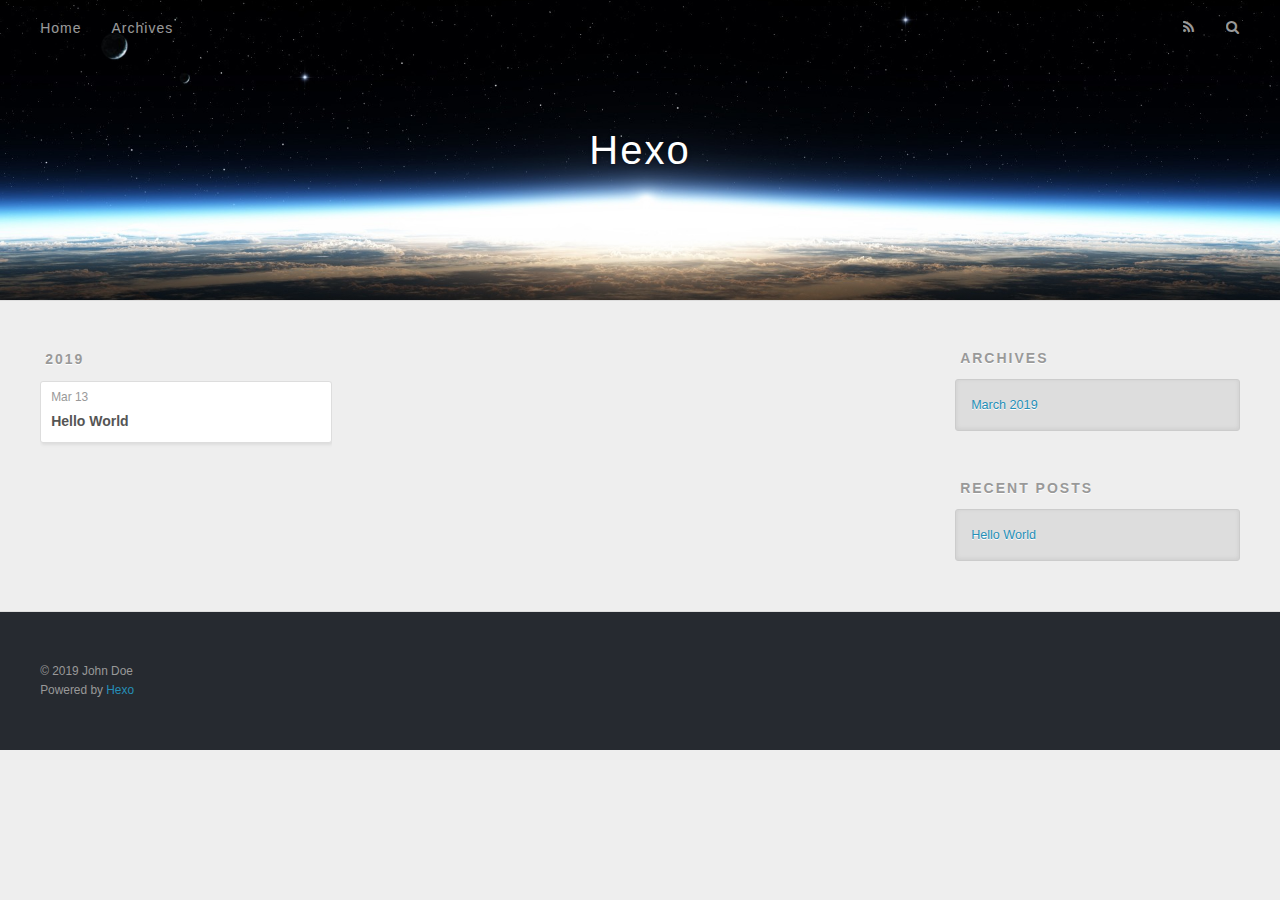
==== archives/index.html @ 0f2cd99f "Site updated: 2019-03-13 17:20:32" ====
<!DOCTYPE html>
<html>
<head><meta name="generator" content="Hexo 3.8.0">
  <meta charset="utf-8">
  

  
  <title>Archives | Hexo</title>
  <meta name="viewport" content="width=device-width, initial-scale=1, maximum-scale=1">
  <meta property="og:type" content="website">
<meta property="og:title" content="Hexo">
<meta property="og:url" content="http://yoursite.com/archives/index.html">
<meta property="og:site_name" content="Hexo">
<meta property="og:locale" content="default">
<meta name="twitter:card" content="summary">
<meta name="twitter:title" content="Hexo">
  
    <link rel="alternate" href="/atom.xml" title="Hexo" type="application/atom+xml">
  
  
    <link rel="icon" href="/favicon.png">
  
  
    <link href="//fonts.googleapis.com/css?family=Source+Code+Pro" rel="stylesheet" type="text/css">
  
  <link rel="stylesheet" href="/css/style.css">
</head>
</html>
<body>
  <div id="container">
    <div id="wrap">
      <header id="header">
  <div id="banner"></div>
  <div id="header-outer" class="outer">
    <div id="header-title" class="inner">
      <h1 id="logo-wrap">
        <a href="/" id="logo">Hexo</a>
      </h1>
      
    </div>
    <div id="header-inner" class="inner">
      <nav id="main-nav">
        <a id="main-nav-toggle" class="nav-icon"></a>
        
          <a class="main-nav-link" href="/">Home</a>
        
          <a class="main-nav-link" href="/archives">Archives</a>
        
      </nav>
      <nav id="sub-nav">
        
          <a id="nav-rss-link" class="nav-icon" href="/atom.xml" title="RSS Feed"></a>
        
        <a id="nav-search-btn" class="nav-icon" title="Search"></a>
      </nav>
      <div id="search-form-wrap">
        <form action="//google.com/search" method="get" accept-charset="UTF-8" class="search-form"><input type="search" name="q" class="search-form-input" placeholder="Search"><button type="submit" class="search-form-submit">&#xF002;</button><input type="hidden" name="sitesearch" value="http://yoursite.com"></form>
      </div>
    </div>
  </div>
</header>
      <div class="outer">
        <section id="main">
  
  
    
    
      
      
      <section class="archives-wrap">
        <div class="archive-year-wrap">
          <a href="/archives/2019" class="archive-year">2019</a>
        </div>
        <div class="archives">
    
    <article class="archive-article archive-type-post">
  <div class="archive-article-inner">
    <header class="archive-article-header">
      <a href="/2019/03/13/hello-world/" class="archive-article-date">
  <time datetime="2019-03-13T09:00:59.240Z" itemprop="datePublished">Mar 13</time>
</a>
      
  
    <h1 itemprop="name">
      <a class="archive-article-title" href="/2019/03/13/hello-world/">Hello World</a>
    </h1>
  

    </header>
  </div>
</article>
  
  
    </div></section>
  


</section>
        
          <aside id="sidebar">
  
    

  
    

  
    
  
    
  <div class="widget-wrap">
    <h3 class="widget-title">Archives</h3>
    <div class="widget">
      <ul class="archive-list"><li class="archive-list-item"><a class="archive-list-link" href="/archives/2019/03/">March 2019</a></li></ul>
    </div>
  </div>


  
    
  <div class="widget-wrap">
    <h3 class="widget-title">Recent Posts</h3>
    <div class="widget">
      <ul>
        
          <li>
            <a href="/2019/03/13/hello-world/">Hello World</a>
          </li>
        
      </ul>
    </div>
  </div>

  
</aside>
        
      </div>
      <footer id="footer">
  
  <div class="outer">
    <div id="footer-info" class="inner">
      &copy; 2019 John Doe<br>
      Powered by <a href="http://hexo.io/" target="_blank">Hexo</a>
    </div>
  </div>
</footer>
    </div>
    <nav id="mobile-nav">
  
    <a href="/" class="mobile-nav-link">Home</a>
  
    <a href="/archives" class="mobile-nav-link">Archives</a>
  
</nav>
    

<script src="//ajax.googleapis.com/ajax/libs/jquery/2.0.3/jquery.min.js"></script>


  <link rel="stylesheet" href="/fancybox/jquery.fancybox.css">
  <script src="/fancybox/jquery.fancybox.pack.js"></script>


<script src="/js/script.js"></script>



  </div>
</body>
</html>
---- css/style.css ----
body {
  width: 100%;
}
body:before,
body:after {
  content: "";
  display: table;
}
body:after {
  clear: both;
}
html,
body,
div,
span,
applet,
object,
iframe,
h1,
h2,
h3,
h4,
h5,
h6,
p,
blockquote,
pre,
a,
abbr,
acronym,
address,
big,
cite,
code,
del,
dfn,
em,
img,
ins,
kbd,
q,
s,
samp,
small,
strike,
strong,
sub,
sup,
tt,
var,
dl,
dt,
dd,
ol,
ul,
li,
fieldset,
form,
label,
legend,
table,
caption,
tbody,
tfoot,
thead,
tr,
th,
td {
  margin: 0;
  padding: 0;
  border: 0;
  outline: 0;
  font-weight: inherit;
  font-style: inherit;
  font-family: inherit;
  font-size: 100%;
  vertical-align: baseline;
}
body {
  line-height: 1;
  color: #000;
  background: #fff;
}
ol,
ul {
  list-style: none;
}
table {
  border-collapse: separate;
  border-spacing: 0;
  vertical-align: middle;
}
caption,
th,
td {
  text-align: left;
  font-weight: normal;
  vertical-align: middle;
}
a img {
  border: none;
}
input,
button {
  margin: 0;
  padding: 0;
}
input::-moz-focus-inner,
button::-moz-focus-inner {
  border: 0;
  padding: 0;
}
@font-face {
  font-family: FontAwesome;
  font-style: normal;
  font-weight: normal;
  src: url("fonts/fontawesome-webfont.eot?v=#4.0.3");
  src: url("fonts/fontawesome-webfont.eot?#iefix&v=#4.0.3") format("embedded-opentype"), url("fonts/fontawesome-webfont.woff?v=#4.0.3") format("woff"), url("fonts/fontawesome-webfont.ttf?v=#4.0.3") format("truetype"), url("fonts/fontawesome-webfont.svg#fontawesomeregular?v=#4.0.3") format("svg");
}
html,
body,
#container {
  height: 100%;
}
body {
  background: #eee;
  font: 14px -apple-system, BlinkMacSystemFont, "Segoe UI", "Roboto", "Oxygen", "Ubuntu", "Cantarell", "Fira Sans", "Droid Sans", "Helvetica Neue", sans-serif;
  -webkit-text-size-adjust: 100%;
}
.outer {
  max-width: 1220px;
  margin: 0 auto;
  padding: 0 20px;
}
.outer:before,
.outer:after {
  content: "";
  display: table;
}
.outer:after {
  clear: both;
}
.inner {
  display: inline;
  float: left;
  width: 98.33333333333333%;
  margin: 0 0.833333333333333%;
}
.left,
.alignleft {
  float: left;
}
.right,
.alignright {
  float: right;
}
.clear {
  clear: both;
}
#container {
  position: relative;
}
.mobile-nav-on {
  overflow: hidden;
}
#wrap {
  height: 100%;
  width: 100%;
  position: absolute;
  top: 0;
  left: 0;
  -webkit-transition: 0.2s ease-out;
  -moz-transition: 0.2s ease-out;
  -ms-transition: 0.2s ease-out;
  transition: 0.2s ease-out;
  z-index: 1;
  background: #eee;
}
.mobile-nav-on #wrap {
  left: 280px;
}
@media screen and (min-width: 768px) {
  #main {
    display: inline;
    float: left;
    width: 73.33333333333333%;
    margin: 0 0.833333333333333%;
  }
}
.article-date,
.article-category-link,
.archive-year,
.widget-title {
  text-decoration: none;
  text-transform: uppercase;
  letter-spacing: 2px;
  color: #999;
  margin-bottom: 1em;
  margin-left: 5px;
  line-height: 1em;
  text-shadow: 0 1px #fff;
  font-weight: bold;
}
.article-inner,
.archive-article-inner {
  background: #fff;
  -webkit-box-shadow: 1px 2px 3px #ddd;
  box-shadow: 1px 2px 3px #ddd;
  border: 1px solid #ddd;
  border-radius: 3px;
}
.article-entry h1,
.widget h1 {
  font-size: 2em;
}
.article-entry h2,
.widget h2 {
  font-size: 1.5em;
}
.article-entry h3,
.widget h3 {
  font-size: 1.3em;
}
.article-entry h4,
.widget h4 {
  font-size: 1.2em;
}
.article-entry h5,
.widget h5 {
  font-size: 1em;
}
.article-entry h6,
.widget h6 {
  font-size: 1em;
  color: #999;
}
.article-entry hr,
.widget hr {
  border: 1px dashed #ddd;
}
.article-entry strong,
.widget strong {
  font-weight: bold;
}
.article-entry em,
.widget em,
.article-entry cite,
.widget cite {
  font-style: italic;
}
.article-entry sup,
.widget sup,
.article-entry sub,
.widget sub {
  font-size: 0.75em;
  line-height: 0;
  position: relative;
  vertical-align: baseline;
}
.article-entry sup,
.widget sup {
  top: -0.5em;
}
.article-entry sub,
.widget sub {
  bottom: -0.2em;
}
.article-entry small,
.widget small {
  font-size: 0.85em;
}
.article-entry acronym,
.widget acronym,
.article-entry abbr,
.widget abbr {
  border-bottom: 1px dotted;
}
.article-entry ul,
.widget ul,
.article-entry ol,
.widget ol,
.article-entry dl,
.widget dl {
  margin: 0 20px;
  line-height: 1.6em;
}
.article-entry ul ul,
.widget ul ul,
.article-entry ol ul,
.widget ol ul,
.article-entry ul ol,
.widget ul ol,
.article-entry ol ol,
.widget ol ol {
  margin-top: 0;
  margin-bottom: 0;
}
.article-entry ul,
.widget ul {
  list-style: disc;
}
.article-entry ol,
.widget ol {
  list-style: decimal;
}
.article-entry dt,
.widget dt {
  font-weight: bold;
}
#header {
  height: 300px;
  position: relative;
  border-bottom: 1px solid #ddd;
}
#header:before,
#header:after {
  content: "";
  position: absolute;
  left: 0;
  right: 0;
  height: 40px;
}
#header:before {
  top: 0;
  background: -webkit-linear-gradient(rgba(0,0,0,0.2), transparent);
  background: -moz-linear-gradient(rgba(0,0,0,0.2), transparent);
  background: -ms-linear-gradient(rgba(0,0,0,0.2), transparent);
  background: linear-gradient(rgba(0,0,0,0.2), transparent);
}
#header:after {
  bottom: 0;
  background: -webkit-linear-gradient(transparent, rgba(0,0,0,0.2));
  background: -moz-linear-gradient(transparent, rgba(0,0,0,0.2));
  background: -ms-linear-gradient(transparent, rgba(0,0,0,0.2));
  background: linear-gradient(transparent, rgba(0,0,0,0.2));
}
#header-outer {
  height: 100%;
  position: relative;
}
#header-inner {
  position: relative;
  overflow: hidden;
}
#banner {
  position: absolute;
  top: 0;
  left: 0;
  width: 100%;
  height: 100%;
  background: url("images/banner.jpg") center #000;
  -webkit-background-size: cover;
  -moz-background-size: cover;
  background-size: cover;
  z-index: -1;
}
#header-title {
  text-align: center;
  height: 40px;
  position: absolute;
  top: 50%;
  left: 0;
  margin-top: -20px;
}
#logo,
#subtitle {
  text-decoration: none;
  color: #fff;
  font-weight: 300;
  text-shadow: 0 1px 4px rgba(0,0,0,0.3);
}
#logo {
  font-size: 40px;
  line-height: 40px;
  letter-spacing: 2px;
}
#subtitle {
  font-size: 16px;
  line-height: 16px;
  letter-spacing: 1px;
}
#subtitle-wrap {
  margin-top: 16px;
}
#main-nav {
  float: left;
  margin-left: -15px;
}
.nav-icon,
.main-nav-link {
  float: left;
  color: #fff;
  opacity: 0.6;
  text-decoration: none;
  text-shadow: 0 1px rgba(0,0,0,0.2);
  -webkit-transition: opacity 0.2s;
  -moz-transition: opacity 0.2s;
  -ms-transition: opacity 0.2s;
  transition: opacity 0.2s;
  display: block;
  padding: 20px 15px;
}
.nav-icon:hover,
.main-nav-link:hover {
  opacity: 1;
}
.nav-icon {
  font-family: FontAwesome;
  text-align: center;
  font-size: 14px;
  width: 14px;
  height: 14px;
  padding: 20px 15px;
  position: relative;
  cursor: pointer;
}
.main-nav-link {
  font-weight: 300;
  letter-spacing: 1px;
}
@media screen and (max-width: 479px) {
  .main-nav-link {
    display: none;
  }
}
#main-nav-toggle {
  display: none;
}
#main-nav-toggle:before {
  content: "\f0c9";
}
@media screen and (max-width: 479px) {
  #main-nav-toggle {
    display: block;
  }
}
#sub-nav {
  float: right;
  margin-right: -15px;
}
#nav-rss-link:before {
  content: "\f09e";
}
#nav-search-btn:before {
  content: "\f002";
}
#search-form-wrap {
  position: absolute;
  top: 15px;
  width: 150px;
  height: 30px;
  right: -150px;
  opacity: 0;
  -webkit-transition: 0.2s ease-out;
  -moz-transition: 0.2s ease-out;
  -ms-transition: 0.2s ease-out;
  transition: 0.2s ease-out;
}
#search-form-wrap.on {
  opacity: 1;
  right: 0;
}
@media screen and (max-width: 479px) {
  #search-form-wrap {
    width: 100%;
    right: -100%;
  }
}
.search-form {
  position: absolute;
  top: 0;
  left: 0;
  right: 0;
  background: #fff;
  padding: 5px 15px;
  border-radius: 15px;
  -webkit-box-shadow: 0 0 10px rgba(0,0,0,0.3);
  box-shadow: 0 0 10px rgba(0,0,0,0.3);
}
.search-form-input {
  border: none;
  background: none;
  color: #555;
  width: 100%;
  font: 13px -apple-system, BlinkMacSystemFont, "Segoe UI", "Roboto", "Oxygen", "Ubuntu", "Cantarell", "Fira Sans", "Droid Sans", "Helvetica Neue", sans-serif;
  outline: none;
}
.search-form-input::-webkit-search-results-decoration,
.search-form-input::-webkit-search-cancel-button {
  -webkit-appearance: none;
}
.search-form-submit {
  position: absolute;
  top: 50%;
  right: 10px;
  margin-top: -7px;
  font: 13px FontAwesome;
  border: none;
  background: none;
  color: #bbb;
  cursor: pointer;
}
.search-form-submit:hover,
.search-form-submit:focus {
  color: #777;
}
.article {
  margin: 50px 0;
}
.article-inner {
  overflow: hidden;
}
.article-meta:before,
.article-meta:after {
  content: "";
  display: table;
}
.article-meta:after {
  clear: both;
}
.article-date {
  float: left;
}
.article-category {
  float: left;
  line-height: 1em;
  color: #ccc;
  text-shadow: 0 1px #fff;
  margin-left: 8px;
}
.article-category:before {
  content: "\2022";
}
.article-category-link {
  margin: 0 12px 1em;
}
.article-header {
  padding: 20px 20px 0;
}
.article-title {
  text-decoration: none;
  font-size: 2em;
  font-weight: bold;
  color: #555;
  line-height: 1.1em;
  -webkit-transition: color 0.2s;
  -moz-transition: color 0.2s;
  -ms-transition: color 0.2s;
  transition: color 0.2s;
}
a.article-title:hover {
  color: #258fb8;
}
.article-entry {
  color: #555;
  padding: 0 20px;
}
.article-entry:before,
.article-entry:after {
  content: "";
  display: table;
}
.article-entry:after {
  clear: both;
}
.article-entry p,
.article-entry table {
  line-height: 1.6em;
  margin: 1.6em 0;
}
.article-entry h1,
.article-entry h2,
.article-entry h3,
.article-entry h4,
.article-entry h5,
.article-entry h6 {
  font-weight: bold;
}
.article-entry h1,
.article-entry h2,
.article-entry h3,
.article-entry h4,
.article-entry h5,
.article-entry h6 {
  line-height: 1.1em;
  margin: 1.1em 0;
}
.article-entry a {
  color: #258fb8;
  text-decoration: none;
}
.article-entry a:hover {
  text-decoration: underline;
}
.article-entry ul,
.article-entry ol,
.article-entry dl {
  margin-top: 1.6em;
  margin-bottom: 1.6em;
}
.article-entry img,
.article-entry video {
  max-width: 100%;
  height: auto;
  display: block;
  margin: auto;
}
.article-entry iframe {
  border: none;
}
.article-entry table {
  width: 100%;
  border-collapse: collapse;
  border-spacing: 0;
}
.article-entry th {
  font-weight: bold;
  border-bottom: 3px solid #ddd;
  padding-bottom: 0.5em;
}
.article-entry td {
  border-bottom: 1px solid #ddd;
  padding: 10px 0;
}
.article-entry blockquote {
  font-family: Georgia, "Times New Roman", serif;
  font-size: 1.4em;
  margin: 1.6em 20px;
  text-align: center;
}
.article-entry blockquote footer {
  font-size: 14px;
  margin: 1.6em 0;
  font-family: -apple-system, BlinkMacSystemFont, "Segoe UI", "Roboto", "Oxygen", "Ubuntu", "Cantarell", "Fira Sans", "Droid Sans", "Helvetica Neue", sans-serif;
}
.article-entry blockquote footer cite:before {
  content: "—";
  padding: 0 0.5em;
}
.article-entry .pullquote {
  text-align: left;
  width: 45%;
  margin: 0;
}
.article-entry .pullquote.left {
  margin-left: 0.5em;
  margin-right: 1em;
}
.article-entry .pullquote.right {
  margin-right: 0.5em;
  margin-left: 1em;
}
.article-entry .caption {
  color: #999;
  display: block;
  font-size: 0.9em;
  margin-top: 0.5em;
  position: relative;
  text-align: center;
}
.article-entry .video-container {
  position: relative;
  padding-top: 56.25%;
  height: 0;
  overflow: hidden;
}
.article-entry .video-container iframe,
.article-entry .video-container object,
.article-entry .video-container embed {
  position: absolute;
  top: 0;
  left: 0;
  width: 100%;
  height: 100%;
  margin-top: 0;
}
.article-more-link a {
  display: inline-block;
  line-height: 1em;
  padding: 6px 15px;
  border-radius: 15px;
  background: #eee;
  color: #999;
  text-shadow: 0 1px #fff;
  text-decoration: none;
}
.article-more-link a:hover {
  background: #258fb8;
  color: #fff;
  text-decoration: none;
  text-shadow: 0 1px #1e7293;
}
.article-footer {
  font-size: 0.85em;
  line-height: 1.6em;
  border-top: 1px solid #ddd;
  padding-top: 1.6em;
  margin: 0 20px 20px;
}
.article-footer:before,
.article-footer:after {
  content: "";
  display: table;
}
.article-footer:after {
  clear: both;
}
.article-footer a {
  color: #999;
  text-decoration: none;
}
.article-footer a:hover {
  color: #555;
}
.article-tag-list-item {
  float: left;
  margin-right: 10px;
}
.article-tag-list-link:before {
  content: "#";
}
.article-comment-link {
  float: right;
}
.article-comment-link:before {
  content: "\f075";
  font-family: FontAwesome;
  padding-right: 8px;
}
.article-share-link {
  cursor: pointer;
  float: right;
  margin-left: 20px;
}
.article-share-link:before {
  content: "\f064";
  font-family: FontAwesome;
  padding-right: 6px;
}
#article-nav {
  position: relative;
}
#article-nav:before,
#article-nav:after {
  content: "";
  display: table;
}
#article-nav:after {
  clear: both;
}
@media screen and (min-width: 768px) {
  #article-nav {
    margin: 50px 0;
  }
  #article-nav:before {
    width: 8px;
    height: 8px;
    position: absolute;
    top: 50%;
    left: 50%;
    margin-top: -4px;
    margin-left: -4px;
    content: "";
    border-radius: 50%;
    background: #ddd;
    -webkit-box-shadow: 0 1px 2px #fff;
    box-shadow: 0 1px 2px #fff;
  }
}
.article-nav-link-wrap {
  text-decoration: none;
  text-shadow: 0 1px #fff;
  color: #999;
  -webkit-box-sizing: border-box;
  -moz-box-sizing: border-box;
  box-sizing: border-box;
  margin-top: 50px;
  text-align: center;
  display: block;
}
.article-nav-link-wrap:hover {
  color: #555;
}
@media screen and (min-width: 768px) {
  .article-nav-link-wrap {
    width: 50%;
    margin-top: 0;
  }
}
@media screen and (min-width: 768px) {
  #article-nav-newer {
    float: left;
    text-align: right;
    padding-right: 20px;
  }
}
@media screen and (min-width: 768px) {
  #article-nav-older {
    float: right;
    text-align: left;
    padding-left: 20px;
  }
}
.article-nav-caption {
  text-transform: uppercase;
  letter-spacing: 2px;
  color: #ddd;
  line-height: 1em;
  font-weight: bold;
}
#article-nav-newer .article-nav-caption {
  margin-right: -2px;
}
.article-nav-title {
  font-size: 0.85em;
  line-height: 1.6em;
  margin-top: 0.5em;
}
.article-share-box {
  position: absolute;
  display: none;
  background: #fff;
  -webkit-box-shadow: 1px 2px 10px rgba(0,0,0,0.2);
  box-shadow: 1px 2px 10px rgba(0,0,0,0.2);
  border-radius: 3px;
  margin-left: -145px;
  overflow: hidden;
  z-index: 1;
}
.article-share-box.on {
  display: block;
}
.article-share-input {
  width: 100%;
  background: none;
  -webkit-box-sizing: border-box;
  -moz-box-sizing: border-box;
  box-sizing: border-box;
  font: 14px -apple-system, BlinkMacSystemFont, "Segoe UI", "Roboto", "Oxygen", "Ubuntu", "Cantarell", "Fira Sans", "Droid Sans", "Helvetica Neue", sans-serif;
  padding: 0 15px;
  color: #555;
  outline: none;
  border: 1px solid #ddd;
  border-radius: 3px 3px 0 0;
  height: 36px;
  line-height: 36px;
}
.article-share-links {
  background: #eee;
}
.article-share-links:before,
.article-share-links:after {
  content: "";
  display: table;
}
.article-share-links:after {
  clear: both;
}
.article-share-twitter,
.article-share-facebook,
.article-share-pinterest,
.article-share-google {
  width: 50px;
  height: 36px;
  display: block;
  float: left;
  position: relative;
  color: #999;
  text-shadow: 0 1px #fff;
}
.article-share-twitter:before,
.article-share-facebook:before,
.article-share-pinterest:before,
.article-share-google:before {
  font-size: 20px;
  font-family: FontAwesome;
  width: 20px;
  height: 20px;
  position: absolute;
  top: 50%;
  left: 50%;
  margin-top: -10px;
  margin-left: -10px;
  text-align: center;
}
.article-share-twitter:hover,
.article-share-facebook:hover,
.article-share-pinterest:hover,
.article-share-google:hover {
  color: #fff;
}
.article-share-twitter:before {
  content: "\f099";
}
.article-share-twitter:hover {
  background: #00aced;
  text-shadow: 0 1px #008abe;
}
.article-share-facebook:before {
  content: "\f09a";
}
.article-share-facebook:hover {
  background: #3b5998;
  text-shadow: 0 1px #2f477a;
}
.article-share-pinterest:before {
  content: "\f0d2";
}
.article-share-pinterest:hover {
  background: #cb2027;
  text-shadow: 0 1px #a21a1f;
}
.article-share-google:before {
  content: "\f0d5";
}
.article-share-google:hover {
  background: #dd4b39;
  text-shadow: 0 1px #be3221;
}
.article-gallery {
  background: #000;
  position: relative;
}
.article-gallery-photos {
  position: relative;
  overflow: hidden;
}
.article-gallery-img {
  display: none;
  max-width: 100%;
}
.article-gallery-img:first-child {
  display: block;
}
.article-gallery-img.loaded {
  position: absolute;
  display: block;
}
.article-gallery-img img {
  display: block;
  max-width: 100%;
  margin: 0 auto;
}
#comments {
  background: #fff;
  -webkit-box-shadow: 1px 2px 3px #ddd;
  box-shadow: 1px 2px 3px #ddd;
  padding: 20px;
  border: 1px solid #ddd;
  border-radius: 3px;
  margin: 50px 0;
}
#comments a {
  color: #258fb8;
}
.archives-wrap {
  margin: 50px 0;
}
.archives:before,
.archives:after {
  content: "";
  display: table;
}
.archives:after {
  clear: both;
}
.archive-year-wrap {
  margin-bottom: 1em;
}
.archives {
  -webkit-column-gap: 10px;
  -moz-column-gap: 10px;
  column-gap: 10px;
}
@media screen and (min-width: 480px) and (max-width: 767px) {
  .archives {
    -webkit-column-count: 2;
    -moz-column-count: 2;
    column-count: 2;
  }
}
@media screen and (min-width: 768px) {
  .archives {
    -webkit-column-count: 3;
    -moz-column-count: 3;
    column-count: 3;
  }
}
.archive-article {
  -webkit-column-break-inside: avoid;
  page-break-inside: avoid;
  overflow: hidden;
  break-inside: avoid-column;
}
.archive-article-inner {
  padding: 10px;
  margin-bottom: 15px;
}
.archive-article-title {
  text-decoration: none;
  font-weight: bold;
  color: #555;
  -webkit-transition: color 0.2s;
  -moz-transition: color 0.2s;
  -ms-transition: color 0.2s;
  transition: color 0.2s;
  line-height: 1.6em;
}
.archive-article-title:hover {
  color: #258fb8;
}
.archive-article-footer {
  margin-top: 1em;
}
.archive-article-date {
  color: #999;
  text-decoration: none;
  font-size: 0.85em;
  line-height: 1em;
  margin-bottom: 0.5em;
  display: block;
}
#page-nav {
  margin: 50px auto;
  background: #fff;
  -webkit-box-shadow: 1px 2px 3px #ddd;
  box-shadow: 1px 2px 3px #ddd;
  border: 1px solid #ddd;
  border-radius: 3px;
  text-align: center;
  color: #999;
  overflow: hidden;
}
#page-nav:before,
#page-nav:after {
  content: "";
  display: table;
}
#page-nav:after {
  clear: both;
}
#page-nav a,
#page-nav span {
  padding: 10px 20px;
  line-height: 1;
  height: 2ex;
}
#page-nav a {
  color: #999;
  text-decoration: none;
}
#page-nav a:hover {
  background: #999;
  color: #fff;
}
#page-nav .prev {
  float: left;
}
#page-nav .next {
  float: right;
}
#page-nav .page-number {
  display: inline-block;
}
@media screen and (max-width: 479px) {
  #page-nav .page-number {
    display: none;
  }
}
#page-nav .current {
  color: #555;
  font-weight: bold;
}
#page-nav .space {
  color: #ddd;
}
#footer {
  background: #262a30;
  padding: 50px 0;
  border-top: 1px solid #ddd;
  color: #999;
}
#footer a {
  color: #258fb8;
  text-decoration: none;
}
#footer a:hover {
  text-decoration: underline;
}
#footer-info {
  line-height: 1.6em;
  font-size: 0.85em;
}
.article-entry pre,
.article-entry .highlight {
  background: #2d2d2d;
  margin: 0 -20px;
  padding: 15px 20px;
  border-style: solid;
  border-color: #ddd;
  border-width: 1px 0;
  overflow: auto;
  color: #ccc;
  line-height: 22.400000000000002px;
}
.article-entry .highlight .gutter pre,
.article-entry .gist .gist-file .gist-data .line-numbers {
  color: #666;
  font-size: 0.85em;
}
.article-entry pre,
.article-entry code {
  font-family: "Source Code Pro", Consolas, Monaco, Menlo, Consolas, monospace;
}
.article-entry code {
  background: #eee;
  text-shadow: 0 1px #fff;
  padding: 0 0.3em;
}
.article-entry pre code {
  background: none;
  text-shadow: none;
  padding: 0;
}
.article-entry .highlight pre {
  border: none;
  margin: 0;
  padding: 0;
}
.article-entry .highlight table {
  margin: 0;
  width: auto;
}
.article-entry .highlight td {
  border: none;
  padding: 0;
}
.article-entry .highlight figcaption {
  font-size: 0.85em;
  color: #999;
  line-height: 1em;
  margin-bottom: 1em;
}
.article-entry .highlight figcaption:before,
.article-entry .highlight figcaption:after {
  content: "";
  display: table;
}
.article-entry .highlight figcaption:after {
  clear: both;
}
.article-entry .highlight figcaption a {
  float: right;
}
.article-entry .highlight .gutter pre {
  text-align: right;
  padding-right: 20px;
}
.article-entry .highlight .line {
  height: 22.400000000000002px;
}
.article-entry .highlight .line.marked {
  background: #515151;
}
.article-entry .gist {
  margin: 0 -20px;
  border-style: solid;
  border-color: #ddd;
  border-width: 1px 0;
  background: #2d2d2d;
  padding: 15px 20px 15px 0;
}
.article-entry .gist .gist-file {
  border: none;
  font-family: "Source Code Pro", Consolas, Monaco, Menlo, Consolas, monospace;
  margin: 0;
}
.article-entry .gist .gist-file .gist-data {
  background: none;
  border: none;
}
.article-entry .gist .gist-file .gist-data .line-numbers {
  background: none;
  border: none;
  padding: 0 20px 0 0;
}
.article-entry .gist .gist-file .gist-data .line-data {
  padding: 0 !important;
}
.article-entry .gist .gist-file .highlight {
  margin: 0;
  padding: 0;
  border: none;
}
.article-entry .gist .gist-file .gist-meta {
  background: #2d2d2d;
  color: #999;
  font: 0.85em -apple-system, BlinkMacSystemFont, "Segoe UI", "Roboto", "Oxygen", "Ubuntu", "Cantarell", "Fira Sans", "Droid Sans", "Helvetica Neue", sans-serif;
  text-shadow: 0 0;
  padding: 0;
  margin-top: 1em;
  margin-left: 20px;
}
.article-entry .gist .gist-file .gist-meta a {
  color: #258fb8;
  font-weight: normal;
}
.article-entry .gist .gist-file .gist-meta a:hover {
  text-decoration: underline;
}
pre .comment,
pre .title {
  color: #999;
}
pre .variable,
pre .attribute,
pre .tag,
pre .regexp,
pre .ruby .constant,
pre .xml .tag .title,
pre .xml .pi,
pre .xml .doctype,
pre .html .doctype,
pre .css .id,
pre .css .class,
pre .css .pseudo {
  color: #f2777a;
}
pre .number,
pre .preprocessor,
pre .built_in,
pre .literal,
pre .params,
pre .constant {
  color: #f99157;
}
pre .class,
pre .ruby .class .title,
pre .css .rules .attribute {
  color: #9c9;
}
pre .string,
pre .value,
pre .inheritance,
pre .header,
pre .ruby .symbol,
pre .xml .cdata {
  color: #9c9;
}
pre .css .hexcolor {
  color: #6cc;
}
pre .function,
pre .python .decorator,
pre .python .title,
pre .ruby .function .title,
pre .ruby .title .keyword,
pre .perl .sub,
pre .javascript .title,
pre .coffeescript .title {
  color: #69c;
}
pre .keyword,
pre .javascript .function {
  color: #c9c;
}
@media screen and (max-width: 479px) {
  #mobile-nav {
    position: absolute;
    top: 0;
    left: 0;
    width: 280px;
    height: 100%;
    background: #191919;
    border-right: 1px solid #fff;
  }
}
@media screen and (max-width: 479px) {
  .mobile-nav-link {
    display: block;
    color: #999;
    text-decoration: none;
    padding: 15px 20px;
    font-weight: bold;
  }
  .mobile-nav-link:hover {
    color: #fff;
  }
}
@media screen and (min-width: 768px) {
  #sidebar {
    display: inline;
    float: left;
    width: 23.333333333333332%;
    margin: 0 0.833333333333333%;
  }
}
.widget-wrap {
  margin: 50px 0;
}
.widget {
  color: #777;
  text-shadow: 0 1px #fff;
  background: #ddd;
  -webkit-box-shadow: 0 -1px 4px #ccc inset;
  box-shadow: 0 -1px 4px #ccc inset;
  border: 1px solid #ccc;
  padding: 15px;
  border-radius: 3px;
}
.widget a {
  color: #258fb8;
  text-decoration: none;
}
.widget a:hover {
  text-decoration: underline;
}
.widget ul ul,
.widget ol ul,
.widget dl ul,
.widget ul ol,
.widget ol ol,
.widget dl ol,
.widget ul dl,
.widget ol dl,
.widget dl dl {
  margin-left: 15px;
  list-style: disc;
}
.widget {
  line-height: 1.6em;
  word-wrap: break-word;
  font-size: 0.9em;
}
.widget ul,
.widget ol {
  list-style: none;
  margin: 0;
}
.widget ul ul,
.widget ol ul,
.widget ul ol,
.widget ol ol {
  margin: 0 20px;
}
.widget ul ul,
.widget ol ul {
  list-style: disc;
}
.widget ul ol,
.widget ol ol {
  list-style: decimal;
}
.category-list-count,
.tag-list-count,
.archive-list-count {
  padding-left: 5px;
  color: #999;
  font-size: 0.85em;
}
.category-list-count:before,
.tag-list-count:before,
.archive-list-count:before {
  content: "(";
}
.category-list-count:after,
.tag-list-count:after,
.archive-list-count:after {
  content: ")";
}
.tagcloud a {
  margin-right: 5px;
  display: inline-block;
}
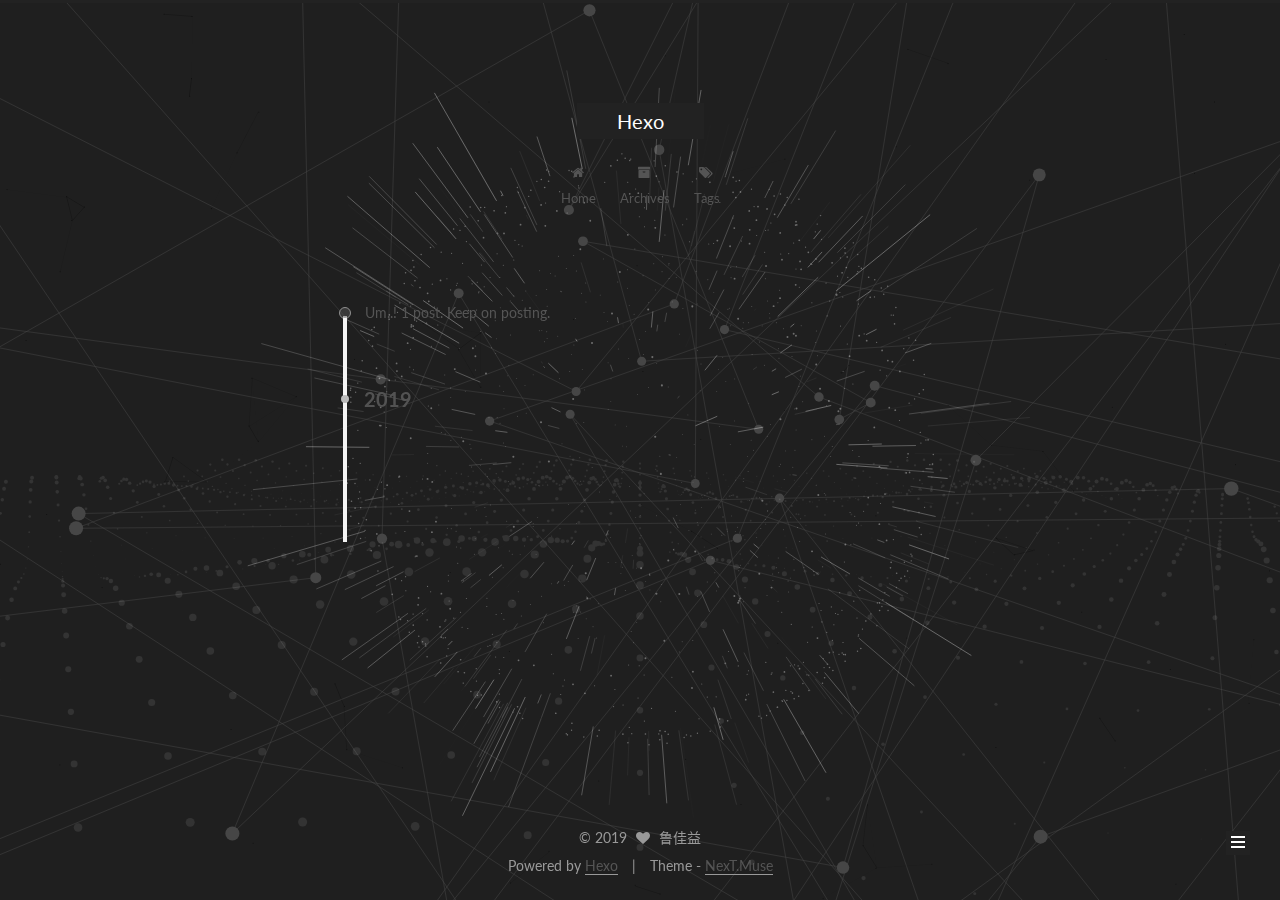
==== commit c43939ba: "Site updated: 2019-03-13 17:47:09" ====
--- a/archives/index.html
+++ b/archives/index.html
@@ -1,170 +1,582 @@
 <!DOCTYPE html>
-<html>
+
+
+
+  
+
+
+<html class="theme-next muse use-motion" lang="zh-CN">
 <head><meta name="generator" content="Hexo 3.8.0">
-  <meta charset="utf-8">
-  
-
-  
-  <title>Archives | Hexo</title>
-  <meta name="viewport" content="width=device-width, initial-scale=1, maximum-scale=1">
-  <meta property="og:type" content="website">
+  <meta charset="UTF-8">
+<meta http-equiv="X-UA-Compatible" content="IE=edge">
+<meta name="viewport" content="width=device-width, initial-scale=1, maximum-scale=1">
+<meta name="theme-color" content="#222">
+
+
+
+
+
+
+
+
+
+<meta http-equiv="Cache-Control" content="no-transform">
+<meta http-equiv="Cache-Control" content="no-siteapp">
+
+
+
+
+
+
+
+
+
+
+
+
+
+
+
+  
+  
+  <link href="/lib/fancybox/source/jquery.fancybox.css?v=2.1.5" rel="stylesheet" type="text/css">
+
+
+
+
+  
+  
+  
+  
+
+  
+    
+    
+  
+
+  
+
+  
+
+  
+
+  
+
+  
+    
+    
+    <link href="//fonts.googleapis.com/css?family=Lato:300,300italic,400,400italic,700,700italic&subset=latin,latin-ext" rel="stylesheet" type="text/css">
+  
+
+
+
+
+
+
+<link href="/lib/font-awesome/css/font-awesome.min.css?v=4.6.2" rel="stylesheet" type="text/css">
+
+<link href="/css/main.css?v=5.1.2" rel="stylesheet" type="text/css">
+
+
+  <meta name="keywords" content="Hexo, NexT">
+
+
+
+
+
+
+
+
+  <link rel="shortcut icon" type="image/x-icon" href="/favicon.ico?v=5.1.2">
+
+
+
+
+
+
+<meta property="og:type" content="website">
 <meta property="og:title" content="Hexo">
 <meta property="og:url" content="http://yoursite.com/archives/index.html">
 <meta property="og:site_name" content="Hexo">
-<meta property="og:locale" content="default">
+<meta property="og:locale" content="zh-CN">
 <meta name="twitter:card" content="summary">
 <meta name="twitter:title" content="Hexo">
-  
-    <link rel="alternate" href="/atom.xml" title="Hexo" type="application/atom+xml">
-  
-  
-    <link rel="icon" href="/favicon.png">
-  
-  
-    <link href="//fonts.googleapis.com/css?family=Source+Code+Pro" rel="stylesheet" type="text/css">
-  
-  <link rel="stylesheet" href="/css/style.css">
+
+
+
+<script type="text/javascript" id="hexo.configurations">
+  var NexT = window.NexT || {};
+  var CONFIG = {
+    root: '/',
+    scheme: 'Muse',
+    sidebar: {"position":"left","display":"post","offset":12,"offset_float":12,"b2t":false,"scrollpercent":false,"onmobile":false},
+    fancybox: true,
+    tabs: true,
+    motion: true,
+    duoshuo: {
+      userId: '0',
+      author: 'Author'
+    },
+    algolia: {
+      applicationID: '',
+      apiKey: '',
+      indexName: '',
+      hits: {"per_page":10},
+      labels: {"input_placeholder":"Search for Posts","hits_empty":"We didn't find any results for the search: ${query}","hits_stats":"${hits} results found in ${time} ms"}
+    }
+  };
+</script>
+
+
+
+  <link rel="canonical" href="http://yoursite.com/archives/">
+
+
+
+
+
+  <title>Archive | Hexo</title>
+  
+
+
+
+
+
+
+
+
+
+
+
+
+
+
 </head>
-</html>
-<body>
-  <div id="container">
-    <div id="wrap">
-      <header id="header">
-  <div id="banner"></div>
-  <div id="header-outer" class="outer">
-    <div id="header-title" class="inner">
-      <h1 id="logo-wrap">
-        <a href="/" id="logo">Hexo</a>
-      </h1>
-      
+
+<body itemscope itemtype="http://schema.org/WebPage" lang="zh-CN">
+
+  
+  
+    
+  
+
+  <div class="container sidebar-position-left  page-archive  ">
+    <div class="headband"></div>
+
+    <header id="header" class="header" itemscope itemtype="http://schema.org/WPHeader">
+      <div class="header-inner"><div class="site-brand-wrapper">
+  <div class="site-meta ">
+    
+
+    <div class="custom-logo-site-title">
+      <a href="/" class="brand" rel="start">
+        <span class="logo-line-before"><i></i></span>
+        <span class="site-title">Hexo</span>
+        <span class="logo-line-after"><i></i></span>
+      </a>
     </div>
-    <div id="header-inner" class="inner">
-      <nav id="main-nav">
-        <a id="main-nav-toggle" class="nav-icon"></a>
-        
-          <a class="main-nav-link" href="/">Home</a>
-        
-          <a class="main-nav-link" href="/archives">Archives</a>
-        
-      </nav>
-      <nav id="sub-nav">
-        
-          <a id="nav-rss-link" class="nav-icon" href="/atom.xml" title="RSS Feed"></a>
-        
-        <a id="nav-search-btn" class="nav-icon" title="Search"></a>
-      </nav>
-      <div id="search-form-wrap">
-        <form action="//google.com/search" method="get" accept-charset="UTF-8" class="search-form"><input type="search" name="q" class="search-form-input" placeholder="Search"><button type="submit" class="search-form-submit">&#xF002;</button><input type="hidden" name="sitesearch" value="http://yoursite.com"></form>
+      
+        <p class="site-subtitle"></p>
+      
+  </div>
+
+  <div class="site-nav-toggle">
+    <button>
+      <span class="btn-bar"></span>
+      <span class="btn-bar"></span>
+      <span class="btn-bar"></span>
+    </button>
+  </div>
+</div>
+
+<nav class="site-nav">
+  
+
+  
+    <ul id="menu" class="menu">
+      
+        
+        <li class="menu-item menu-item-home">
+          <a href="/" rel="section">
+            
+              <i class="menu-item-icon fa fa-fw fa-home"></i> <br>
+            
+            Home
+          </a>
+        </li>
+      
+        
+        <li class="menu-item menu-item-archives">
+          <a href="/archives/" rel="section">
+            
+              <i class="menu-item-icon fa fa-fw fa-archive"></i> <br>
+            
+            Archives
+          </a>
+        </li>
+      
+        
+        <li class="menu-item menu-item-tags">
+          <a href="/tags/" rel="section">
+            
+              <i class="menu-item-icon fa fa-fw fa-tags"></i> <br>
+            
+            Tags
+          </a>
+        </li>
+      
+
+      
+    </ul>
+  
+
+  
+</nav>
+
+
+
+ </div>
+    </header>
+
+    <main id="main" class="main">
+      <div class="main-inner">
+        <div class="content-wrap">
+          <div id="content" class="content">
+            
+
+  
+  
+  
+  <div class="post-block archive">
+    <div id="posts" class="posts-collapse">
+      <span class="archive-move-on"></span>
+
+      <span class="archive-page-counter">
+        
+        
+        
+          
+        
+        Um..! 1 post. Keep on posting.
+      </span>
+
+      
+
+        
+        
+        
+
+        
+          
+          <div class="collection-title">
+            <h2 class="archive-year motion-element" id="archive-year-2019">2019</h2>
+          </div>
+        
+        
+
+        
+
+  <article class="post post-type-normal" itemscope itemtype="http://schema.org/Article">
+    <header class="post-header">
+
+      <h2 class="post-title">
+        
+            <a class="post-title-link" href="/2019/03/13/hello-world/" itemprop="url">
+              
+                <span itemprop="name">Hello World</span>
+              
+            </a>
+        
+      </h2>
+
+      <div class="post-meta">
+        <time class="post-time" itemprop="dateCreated" datetime="2019-03-13T17:00:59+08:00" content="2019-03-13">
+          03-13
+        </time>
       </div>
+
+    </header>
+  </article>
+
+
+
+      
+
     </div>
   </div>
-</header>
-      <div class="outer">
-        <section id="main">
-  
-  
-    
-    
-      
-      
-      <section class="archives-wrap">
-        <div class="archive-year-wrap">
-          <a href="/archives/2019" class="archive-year">2019</a>
+  
+  
+  
+
+  
+
+
+
+          </div>
+          
+
+
+          
+
         </div>
-        <div class="archives">
-    
-    <article class="archive-article archive-type-post">
-  <div class="archive-article-inner">
-    <header class="archive-article-header">
-      <a href="/2019/03/13/hello-world/" class="archive-article-date">
-  <time datetime="2019-03-13T09:00:59.240Z" itemprop="datePublished">Mar 13</time>
-</a>
-      
-  
-    <h1 itemprop="name">
-      <a class="archive-article-title" href="/2019/03/13/hello-world/">Hello World</a>
-    </h1>
-  
-
-    </header>
-  </div>
-</article>
-  
-  
-    </div></section>
-  
-
-
-</section>
-        
-          <aside id="sidebar">
-  
-    
-
-  
-    
-
-  
-    
-  
-    
-  <div class="widget-wrap">
-    <h3 class="widget-title">Archives</h3>
-    <div class="widget">
-      <ul class="archive-list"><li class="archive-list-item"><a class="archive-list-link" href="/archives/2019/03/">March 2019</a></li></ul>
+        
+          
+  
+  <div class="sidebar-toggle">
+    <div class="sidebar-toggle-line-wrap">
+      <span class="sidebar-toggle-line sidebar-toggle-line-first"></span>
+      <span class="sidebar-toggle-line sidebar-toggle-line-middle"></span>
+      <span class="sidebar-toggle-line sidebar-toggle-line-last"></span>
     </div>
   </div>
 
-
-  
-    
-  <div class="widget-wrap">
-    <h3 class="widget-title">Recent Posts</h3>
-    <div class="widget">
-      <ul>
-        
-          <li>
-            <a href="/2019/03/13/hello-world/">Hello World</a>
-          </li>
-        
-      </ul>
+  <aside id="sidebar" class="sidebar">
+    
+    <div class="sidebar-inner">
+
+      
+
+      
+
+      <section class="site-overview sidebar-panel sidebar-panel-active">
+        <div class="site-author motion-element" itemprop="author" itemscope itemtype="http://schema.org/Person">
+          <img class="site-author-image" itemprop="image" src="/images/avatar.gif" alt="鲁佳益">
+          <p class="site-author-name" itemprop="name">鲁佳益</p>
+           
+              <p class="site-description motion-element" itemprop="description"></p>
+          
+        </div>
+        <nav class="site-state motion-element">
+
+          
+            <div class="site-state-item site-state-posts">
+              <a href="/archives/">
+                <span class="site-state-item-count">1</span>
+                <span class="site-state-item-name">posts</span>
+              </a>
+            </div>
+          
+
+          
+
+          
+
+        </nav>
+
+        
+
+        <div class="links-of-author motion-element">
+          
+        </div>
+
+        
+        
+
+        
+        
+
+        
+
+
+      </section>
+
+      
+
+      
+
     </div>
+  </aside>
+
+
+        
+      </div>
+    </main>
+
+    <footer id="footer" class="footer">
+      <div class="footer-inner">
+        <div class="copyright">
+  
+  &copy; 
+  <span itemprop="copyrightYear">2019</span>
+  <span class="with-love">
+    <i class="fa fa-heart"></i>
+  </span>
+  <span class="author" itemprop="copyrightHolder">鲁佳益</span>
+</div>
+
+
+<div class="powered-by">
+  Powered by <a class="theme-link" href="https://hexo.io">Hexo</a>
+</div>
+
+<div class="theme-info">
+  Theme -
+  <a class="theme-link" href="https://github.com/iissnan/hexo-theme-next">
+    NexT.Muse
+  </a>
+</div>
+
+
+        
+
+        
+      </div>
+    </footer>
+
+    
+      <div class="back-to-top">
+        <i class="fa fa-arrow-up"></i>
+        
+      </div>
+    
+
   </div>
 
   
-</aside>
-        
-      </div>
-      <footer id="footer">
-  
-  <div class="outer">
-    <div id="footer-info" class="inner">
-      &copy; 2019 John Doe<br>
-      Powered by <a href="http://hexo.io/" target="_blank">Hexo</a>
-    </div>
-  </div>
-</footer>
-    </div>
-    <nav id="mobile-nav">
-  
-    <a href="/" class="mobile-nav-link">Home</a>
-  
-    <a href="/archives" class="mobile-nav-link">Archives</a>
-  
-</nav>
-    
-
-<script src="//ajax.googleapis.com/ajax/libs/jquery/2.0.3/jquery.min.js"></script>
-
-
-  <link rel="stylesheet" href="/fancybox/jquery.fancybox.css">
-  <script src="/fancybox/jquery.fancybox.pack.js"></script>
-
-
-<script src="/js/script.js"></script>
-
-
-
-  </div>
+
+<script type="text/javascript">
+  if (Object.prototype.toString.call(window.Promise) !== '[object Function]') {
+    window.Promise = null;
+  }
+</script>
+
+
+
+
+
+
+
+
+
+  
+
+
+  
+
+
+
+  
+  
+
+
+
+  
+  
+
+
+
+  
+  
+
+
+
+
+
+  
+  <script type="text/javascript" src="/lib/jquery/index.js?v=2.1.3"></script>
+
+  
+  <script type="text/javascript" src="/lib/fastclick/lib/fastclick.min.js?v=1.0.6"></script>
+
+  
+  <script type="text/javascript" src="/lib/jquery_lazyload/jquery.lazyload.js?v=1.9.7"></script>
+
+  
+  <script type="text/javascript" src="/lib/velocity/velocity.min.js?v=1.2.1"></script>
+
+  
+  <script type="text/javascript" src="/lib/velocity/velocity.ui.min.js?v=1.2.1"></script>
+
+  
+  <script type="text/javascript" src="/lib/fancybox/source/jquery.fancybox.pack.js?v=2.1.5"></script>
+
+  
+  <script type="text/javascript" src="/lib/canvas-nest/canvas-nest.min.js"></script>
+
+  
+  <script type="text/javascript" src="/lib/three/three.min.js"></script>
+
+  
+  <script type="text/javascript" src="/lib/three/three-waves.min.js"></script>
+
+  
+  <script type="text/javascript" src="/lib/three/canvas_lines.min.js"></script>
+
+  
+  <script type="text/javascript" src="/lib/three/canvas_sphere.min.js"></script>
+
+
+  
+
+
+  <script type="text/javascript" src="/js/src/utils.js?v=5.1.2"></script>
+
+  <script type="text/javascript" src="/js/src/motion.js?v=5.1.2"></script>
+
+
+
+  
+  
+
+  
+  
+    <script type="text/javascript" id="motion.page.archive">
+      $('.archive-year').velocity('transition.slideLeftIn');
+    </script>
+  
+
+
+  
+
+
+  <script type="text/javascript" src="/js/src/bootstrap.js?v=5.1.2"></script>
+
+
+
+  
+
+
+  
+
+
+
+
+	
+
+
+
+
+
+  
+
+
+
+
+
+  
+
+
+
+
+
+
+  
+
+
+
+
+
+  
+
+  
+
+  
+
+  
+
+  
+
+  
+
 </body>
-</html>+</html>
--- a/css/main.css
+++ b/css/main.css
@@ -0,0 +1,2648 @@
+/* normalize.css v3.0.2 | MIT License | git.io/normalize */
+html {
+  font-family: sans-serif; /* 1 */
+  -ms-text-size-adjust: 100%; /* 2 */
+  -webkit-text-size-adjust: 100%; /* 2 */
+}
+body {
+  margin: 0;
+}
+article,
+aside,
+details,
+figcaption,
+figure,
+footer,
+header,
+hgroup,
+main,
+menu,
+nav,
+section,
+summary {
+  display: block;
+}
+audio,
+canvas,
+progress,
+video {
+  display: inline-block; /* 1 */
+  vertical-align: baseline; /* 2 */
+}
+audio:not([controls]) {
+  display: none;
+  height: 0;
+}
+[hidden],
+template {
+  display: none;
+}
+a {
+  background-color: transparent;
+}
+a:active,
+a:hover {
+  outline: 0;
+}
+abbr[title] {
+  border-bottom: 1px dotted;
+}
+b,
+strong {
+  font-weight: bold;
+}
+dfn {
+  font-style: italic;
+}
+h1 {
+  font-size: 2em;
+  margin: 0.67em 0;
+}
+mark {
+  background: #ff0;
+  color: #000;
+}
+small {
+  font-size: 80%;
+}
+sub,
+sup {
+  font-size: 75%;
+  line-height: 0;
+  position: relative;
+  vertical-align: baseline;
+}
+sup {
+  top: -0.5em;
+}
+sub {
+  bottom: -0.25em;
+}
+img {
+  border: 0;
+}
+svg:not(:root) {
+  overflow: hidden;
+}
+figure {
+  margin: 1em 40px;
+}
+hr {
+  -moz-box-sizing: content-box;
+  box-sizing: content-box;
+  height: 0;
+}
+pre {
+  overflow: auto;
+}
+code,
+kbd,
+pre,
+samp {
+  font-family: monospace, monospace;
+  font-size: 1em;
+}
+button,
+input,
+optgroup,
+select,
+textarea {
+  color: inherit; /* 1 */
+  font: inherit; /* 2 */
+  margin: 0; /* 3 */
+}
+button {
+  overflow: visible;
+}
+button,
+select {
+  text-transform: none;
+}
+button,
+html input[type="button"],
+input[type="reset"],
+input[type="submit"] {
+  -webkit-appearance: button; /* 2 */
+  cursor: pointer; /* 3 */
+}
+button[disabled],
+html input[disabled] {
+  cursor: default;
+}
+button::-moz-focus-inner,
+input::-moz-focus-inner {
+  border: 0;
+  padding: 0;
+}
+input {
+  line-height: normal;
+}
+input[type="checkbox"],
+input[type="radio"] {
+  box-sizing: border-box; /* 1 */
+  padding: 0; /* 2 */
+}
+input[type="number"]::-webkit-inner-spin-button,
+input[type="number"]::-webkit-outer-spin-button {
+  height: auto;
+}
+input[type="search"] {
+  -webkit-appearance: textfield; /* 1 */
+  -moz-box-sizing: content-box;
+  -webkit-box-sizing: content-box; /* 2 */
+  box-sizing: content-box;
+}
+input[type="search"]::-webkit-search-cancel-button,
+input[type="search"]::-webkit-search-decoration {
+  -webkit-appearance: none;
+}
+fieldset {
+  border: 1px solid #c0c0c0;
+  margin: 0 2px;
+  padding: 0.35em 0.625em 0.75em;
+}
+legend {
+  border: 0; /* 1 */
+  padding: 0; /* 2 */
+}
+textarea {
+  overflow: auto;
+}
+optgroup {
+  font-weight: bold;
+}
+table {
+  border-collapse: collapse;
+  border-spacing: 0;
+}
+td,
+th {
+  padding: 0;
+}
+::selection {
+  background: #262a30;
+  color: #fff;
+}
+body {
+  position: relative;
+  font-family: 'Lato', "PingFang SC", "Microsoft YaHei", sans-serif;
+  font-size: 14px;
+  line-height: 2;
+  color: #555;
+  background: #fff;
+}
+@media (max-width: 767px) {
+  body {
+    padding-right: 0 !important;
+  }
+}
+@media (min-width: 768px) and (max-width: 991px) {
+  body {
+    padding-right: 0 !important;
+  }
+}
+@media (min-width: 1600px) {
+  body {
+    font-size: 16px;
+  }
+}
+h1,
+h2,
+h3,
+h4,
+h5,
+h6 {
+  margin: 0;
+  padding: 0;
+  font-weight: bold;
+  line-height: 1.5;
+  font-family: 'Lato', "PingFang SC", "Microsoft YaHei", sans-serif;
+}
+h2,
+h3,
+h4,
+h5,
+h6 {
+  margin: 20px 0 15px;
+}
+h1 {
+  font-size: 22px;
+}
+@media (max-width: 767px) {
+  h1 {
+    font-size: 18px;
+  }
+}
+h2 {
+  font-size: 20px;
+}
+@media (max-width: 767px) {
+  h2 {
+    font-size: 16px;
+  }
+}
+h3 {
+  font-size: 18px;
+}
+@media (max-width: 767px) {
+  h3 {
+    font-size: 14px;
+  }
+}
+h4 {
+  font-size: 16px;
+}
+@media (max-width: 767px) {
+  h4 {
+    font-size: 12px;
+  }
+}
+h5 {
+  font-size: 14px;
+}
+@media (max-width: 767px) {
+  h5 {
+    font-size: 10px;
+  }
+}
+h6 {
+  font-size: 12px;
+}
+@media (max-width: 767px) {
+  h6 {
+    font-size: 8px;
+  }
+}
+p {
+  margin: 0 0 20px 0;
+}
+a {
+  color: #555;
+  text-decoration: none;
+  border-bottom: 1px solid #999;
+  word-wrap: break-word;
+}
+a:hover {
+  color: #222;
+  border-bottom-color: #222;
+}
+blockquote {
+  margin: 0;
+  padding: 0;
+}
+img {
+  display: block;
+  margin: auto;
+  max-width: 100%;
+  height: auto;
+}
+hr {
+  margin: 40px 0;
+  height: 3px;
+  border: none;
+  background-color: #ddd;
+  background-image: repeating-linear-gradient(-45deg, #fff, #fff 4px, transparent 4px, transparent 8px);
+}
+blockquote {
+  padding: 0 15px;
+  color: #666;
+  border-left: 4px solid #ddd;
+}
+blockquote cite::before {
+  content: "-";
+  padding: 0 5px;
+}
+dt {
+  font-weight: 700;
+}
+dd {
+  margin: 0;
+  padding: 0;
+}
+.text-left {
+  text-align: left;
+}
+.text-center {
+  text-align: center;
+}
+.text-right {
+  text-align: right;
+}
+.text-justify {
+  text-align: justify;
+}
+.text-nowrap {
+  white-space: nowrap;
+}
+.text-lowercase {
+  text-transform: lowercase;
+}
+.text-uppercase {
+  text-transform: uppercase;
+}
+.text-capitalize {
+  text-transform: capitalize;
+}
+.center-block {
+  display: block;
+  margin-left: auto;
+  margin-right: auto;
+}
+.clearfix:before,
+.clearfix:after {
+  content: " ";
+  display: table;
+}
+.clearfix:after {
+  clear: both;
+}
+.pullquote {
+  width: 45%;
+}
+.pullquote.left {
+  float: left;
+  margin-left: 5px;
+  margin-right: 10px;
+}
+.pullquote.right {
+  float: right;
+  margin-left: 10px;
+  margin-right: 5px;
+}
+.affix.affix.affix {
+  position: fixed;
+}
+.translation {
+  margin-top: -20px;
+  font-size: 14px;
+  color: #999;
+}
+.scrollbar-measure {
+  width: 100px;
+  height: 100px;
+  overflow: scroll;
+  position: absolute;
+  top: -9999px;
+}
+.use-motion .motion-element {
+  opacity: 0;
+}
+table {
+  margin: 20px 0;
+  width: 100%;
+  border-collapse: collapse;
+  border-spacing: 0;
+  border: 1px solid #ddd;
+  font-size: 14px;
+  table-layout: fixed;
+  word-wrap: break-all;
+}
+table>tbody>tr:nth-of-type(odd) {
+  background-color: #f9f9f9;
+}
+table>tbody>tr:hover {
+  background-color: #f5f5f5;
+}
+caption,
+th,
+td {
+  padding: 8px;
+  text-align: left;
+  vertical-align: middle;
+  font-weight: normal;
+}
+th,
+td {
+  border-bottom: 3px solid #ddd;
+  border-right: 1px solid #eee;
+}
+th {
+  padding-bottom: 10px;
+  font-weight: 700;
+}
+td {
+  border-bottom-width: 1px;
+}
+html,
+body {
+  height: 100%;
+}
+.container {
+  position: relative;
+  min-height: 100%;
+}
+.header-inner {
+  margin: 0 auto;
+  padding: 100px 0 70px;
+  width: 700px;
+}
+@media (min-width: 1600px) {
+  .container .header-inner {
+    width: 900px;
+  }
+}
+.main {
+  padding-bottom: 150px;
+}
+.main-inner {
+  margin: 0 auto;
+  width: 700px;
+}
+@media (min-width: 1600px) {
+  .container .main-inner {
+    width: 900px;
+  }
+}
+.footer {
+  position: absolute;
+  left: 0;
+  bottom: 0;
+  width: 100%;
+  min-height: 50px;
+}
+.footer-inner {
+  box-sizing: border-box;
+  margin: 20px auto;
+  width: 700px;
+}
+@media (min-width: 1600px) {
+  .container .footer-inner {
+    width: 900px;
+  }
+}
+pre,
+.highlight {
+  overflow: auto;
+  margin: 20px 0;
+  padding: 0;
+  font-size: 13px;
+  color: #4d4d4c;
+  background: #f7f7f7;
+  line-height: 1.6;
+}
+pre,
+code {
+  font-family: consolas, Menlo, "PingFang SC", "Microsoft YaHei", monospace;
+}
+code {
+  padding: 2px 4px;
+  word-wrap: break-word;
+  color: #555;
+  background: #eee;
+  border-radius: 3px;
+  font-size: 13px;
+}
+pre code {
+  padding: 0;
+  color: #4d4d4c;
+  background: none;
+  text-shadow: none;
+}
+.highlight {
+  border-radius: 1px;
+}
+.highlight pre {
+  border: none;
+  margin: 0;
+  padding: 10px 0;
+}
+.highlight table {
+  margin: 0;
+  width: auto;
+  border: none;
+}
+.highlight td {
+  border: none;
+  padding: 0;
+}
+.highlight figcaption {
+  font-size: 1em;
+  color: #4d4d4c;
+  line-height: 1em;
+  margin-bottom: 1em;
+}
+.highlight figcaption:before,
+.highlight figcaption:after {
+  content: " ";
+  display: table;
+}
+.highlight figcaption:after {
+  clear: both;
+}
+.highlight figcaption a {
+  float: right;
+  color: #4d4d4c;
+}
+.highlight figcaption a:hover {
+  border-bottom-color: #4d4d4c;
+}
+.highlight .gutter pre {
+  padding-left: 10px;
+  padding-right: 10px;
+  color: #869194;
+  text-align: right;
+  background-color: #eff2f3;
+}
+.highlight .code pre {
+  width: 100%;
+  padding-left: 10px;
+  padding-right: 10px;
+  background-color: #f7f7f7;
+}
+.highlight .line {
+  height: 20px;
+}
+.gutter {
+  -webkit-user-select: none;
+  -moz-user-select: none;
+  -ms-user-select: none;
+  user-select: none;
+}
+.gist table {
+  width: auto;
+}
+.gist table td {
+  border: none;
+}
+pre .deletion {
+  background: #fdd;
+}
+pre .addition {
+  background: #dfd;
+}
+pre .meta {
+  color: #8959a8;
+}
+pre .comment {
+  color: #8e908c;
+}
+pre .variable,
+pre .attribute,
+pre .tag,
+pre .regexp,
+pre .ruby .constant,
+pre .xml .tag .title,
+pre .xml .pi,
+pre .xml .doctype,
+pre .html .doctype,
+pre .css .id,
+pre .css .class,
+pre .css .pseudo {
+  color: #c82829;
+}
+pre .number,
+pre .preprocessor,
+pre .built_in,
+pre .literal,
+pre .params,
+pre .constant,
+pre .command {
+  color: #f5871f;
+}
+pre .ruby .class .title,
+pre .css .rules .attribute,
+pre .string,
+pre .value,
+pre .inheritance,
+pre .header,
+pre .ruby .symbol,
+pre .xml .cdata,
+pre .special,
+pre .number,
+pre .formula {
+  color: #718c00;
+}
+pre .title,
+pre .css .hexcolor {
+  color: #3e999f;
+}
+pre .function,
+pre .python .decorator,
+pre .python .title,
+pre .ruby .function .title,
+pre .ruby .title .keyword,
+pre .perl .sub,
+pre .javascript .title,
+pre .coffeescript .title {
+  color: #4271ae;
+}
+pre .keyword,
+pre .javascript .function {
+  color: #8959a8;
+}
+.full-image.full-image.full-image {
+  border: none;
+  max-width: 100%;
+  width: auto;
+  margin: 20px auto;
+}
+@media (min-width: 992px) {
+  .full-image.full-image.full-image {
+    max-width: none;
+    width: 110%;
+    margin: 25px -5%;
+  }
+}
+.blockquote-center,
+.page-home .post-type-quote blockquote,
+.page-post-detail .post-type-quote blockquote {
+  position: relative;
+  margin: 40px 0;
+  padding: 0;
+  border-left: none;
+  text-align: center;
+}
+.blockquote-center::before,
+.page-home .post-type-quote blockquote::before,
+.page-post-detail .post-type-quote blockquote::before,
+.blockquote-center::after,
+.page-home .post-type-quote blockquote::after,
+.page-post-detail .post-type-quote blockquote::after {
+  position: absolute;
+  content: ' ';
+  display: block;
+  width: 100%;
+  height: 24px;
+  opacity: 0.2;
+  background-repeat: no-repeat;
+  background-position: 0 -6px;
+  background-size: 22px 22px;
+}
+.blockquote-center::before,
+.page-home .post-type-quote blockquote::before,
+.page-post-detail .post-type-quote blockquote::before {
+  top: -20px;
+  background-image: url("../images/quote-l.svg");
+  border-top: 1px solid #ccc;
+}
+.blockquote-center::after,
+.page-home .post-type-quote blockquote::after,
+.page-post-detail .post-type-quote blockquote::after {
+  bottom: -20px;
+  background-image: url("../images/quote-r.svg");
+  border-bottom: 1px solid #ccc;
+  background-position: 100% 8px;
+}
+.blockquote-center p,
+.page-home .post-type-quote blockquote p,
+.page-post-detail .post-type-quote blockquote p,
+.blockquote-center div,
+.page-home .post-type-quote blockquote div,
+.page-post-detail .post-type-quote blockquote div {
+  text-align: center;
+}
+.post .post-body .group-picture img {
+  box-sizing: border-box;
+  padding: 0 3px;
+  border: none;
+}
+.post .group-picture-row {
+  overflow: hidden;
+  margin-top: 6px;
+}
+.post .group-picture-row:first-child {
+  margin-top: 0;
+}
+.post .group-picture-column {
+  float: left;
+}
+.page-post-detail .post-body .group-picture-column {
+  float: none;
+  margin-top: 10px;
+  width: auto !important;
+}
+.page-post-detail .post-body .group-picture-column img {
+  margin: 0 auto;
+}
+.page-archive .group-picture-container {
+  overflow: hidden;
+}
+.page-archive .group-picture-row {
+  float: left;
+}
+.page-archive .group-picture-row:first-child {
+  margin-top: 6px;
+}
+.page-archive .group-picture-column {
+  max-width: 150px;
+  max-height: 150px;
+}
+.post-body .note {
+  position: relative;
+  padding: 15px;
+  margin-bottom: 20px;
+  border: 1px solid #eee;
+  border-left-width: 5px;
+  border-radius: 3px;
+}
+.post-body .note h2,
+.post-body .note h3,
+.post-body .note h4,
+.post-body .note h5,
+.post-body .note h6 {
+  margin-top: 0;
+  margin-bottom: 0;
+  border-bottom: initial;
+  padding-top: 0 !important;
+}
+.post-body .note p:first-child,
+.post-body .note ul:first-child,
+.post-body .note ol:first-child,
+.post-body .note table:first-child,
+.post-body .note pre:first-child,
+.post-body .note blockquote:first-child {
+  margin-top: 0;
+}
+.post-body .note p:last-child,
+.post-body .note ul:last-child,
+.post-body .note ol:last-child,
+.post-body .note table:last-child,
+.post-body .note pre:last-child,
+.post-body .note blockquote:last-child {
+  margin-bottom: 0;
+}
+.post-body .note.default {
+  border-left-color: #777;
+}
+.post-body .note.default h2,
+.post-body .note.default h3,
+.post-body .note.default h4,
+.post-body .note.default h5,
+.post-body .note.default h6 {
+  color: #777;
+}
+.post-body .note.primary {
+  border-left-color: #6f42c1;
+}
+.post-body .note.primary h2,
+.post-body .note.primary h3,
+.post-body .note.primary h4,
+.post-body .note.primary h5,
+.post-body .note.primary h6 {
+  color: #6f42c1;
+}
+.post-body .note.info {
+  border-left-color: #428bca;
+}
+.post-body .note.info h2,
+.post-body .note.info h3,
+.post-body .note.info h4,
+.post-body .note.info h5,
+.post-body .note.info h6 {
+  color: #428bca;
+}
+.post-body .note.success {
+  border-left-color: #5cb85c;
+}
+.post-body .note.success h2,
+.post-body .note.success h3,
+.post-body .note.success h4,
+.post-body .note.success h5,
+.post-body .note.success h6 {
+  color: #5cb85c;
+}
+.post-body .note.warning {
+  border-left-color: #f0ad4e;
+}
+.post-body .note.warning h2,
+.post-body .note.warning h3,
+.post-body .note.warning h4,
+.post-body .note.warning h5,
+.post-body .note.warning h6 {
+  color: #f0ad4e;
+}
+.post-body .note.danger {
+  border-left-color: #d9534f;
+}
+.post-body .note.danger h2,
+.post-body .note.danger h3,
+.post-body .note.danger h4,
+.post-body .note.danger h5,
+.post-body .note.danger h6 {
+  color: #d9534f;
+}
+.post-body .label {
+  display: inline;
+  padding: 0 2px;
+  white-space: nowrap;
+}
+.post-body .label.default {
+  background-color: #f0f0f0;
+}
+.post-body .label.primary {
+  background-color: #efe6f7;
+}
+.post-body .label.info {
+  background-color: #e5f2f8;
+}
+.post-body .label.success {
+  background-color: #e7f4e9;
+}
+.post-body .label.warning {
+  background-color: #fcf6e1;
+}
+.post-body .label.danger {
+  background-color: #fae8eb;
+}
+.post-body .tabs {
+  position: relative;
+  display: block;
+  margin-bottom: 20px;
+  padding-top: 10px;
+}
+.post-body .tabs ul.nav-tabs {
+  margin: 0;
+  padding: 0;
+  display: flex;
+  margin-bottom: -1px;
+}
+@media (max-width: 413px) {
+  .post-body .tabs ul.nav-tabs {
+    display: block;
+    margin-bottom: 5px;
+  }
+}
+.post-body .tabs ul.nav-tabs li.tab {
+  list-style-type: none !important;
+  margin: 0 0.25em 0 0;
+  border-top: 3px solid transparent;
+  border-left: 1px solid transparent;
+  border-right: 1px solid transparent;
+}
+@media (max-width: 413px) {
+  .post-body .tabs ul.nav-tabs li.tab {
+    margin: initial;
+    border-top: 1px solid transparent;
+    border-left: 3px solid transparent;
+    border-right: 1px solid transparent;
+    border-bottom: 1px solid transparent;
+  }
+}
+.post-body .tabs ul.nav-tabs li.tab a {
+  outline: 0;
+  border-bottom: initial;
+  display: block;
+  line-height: 1.8em;
+  padding: 0.25em 0.75em;
+  transition-duration: 0.2s;
+  transition-timing-function: ease-out;
+  transition-delay: 0s;
+}
+.post-body .tabs ul.nav-tabs li.tab a i {
+  width: 1.285714285714286em;
+}
+.post-body .tabs ul.nav-tabs li.tab.active {
+  border-top: 3px solid #fc6423;
+  border-left: 1px solid #ddd;
+  border-right: 1px solid #ddd;
+  background-color: #fff;
+}
+@media (max-width: 413px) {
+  .post-body .tabs ul.nav-tabs li.tab.active {
+    border-top: 1px solid #ddd;
+    border-left: 3px solid #fc6423;
+    border-right: 1px solid #ddd;
+    border-bottom: 1px solid #ddd;
+  }
+}
+.post-body .tabs ul.nav-tabs li.tab.active a {
+  cursor: default;
+  color: #555;
+}
+.post-body .tabs .tab-content {
+  background-color: #fff;
+}
+.post-body .tabs .tab-content .tab-pane {
+  border: 1px solid #ddd;
+  padding: 20px 20px 0 20px;
+}
+.post-body .tabs .tab-content .tab-pane:not(.active) {
+  display: none !important;
+}
+.post-body .tabs .tab-content .tab-pane.active {
+  display: block !important;
+}
+.btn {
+  display: inline-block;
+  padding: 0 20px;
+  font-size: 14px;
+  color: #fff;
+  background: #222;
+  border: 2px solid #222;
+  text-decoration: none;
+  border-radius: 0;
+  transition-property: background-color;
+  transition-duration: 0.2s;
+  transition-timing-function: ease-in-out;
+  transition-delay: 0s;
+}
+.btn:hover,
+.post-button .btn:hover {
+  border-color: #222;
+  color: #222;
+  background: #fff;
+}
+.btn-bar {
+  display: block;
+  width: 22px;
+  height: 2px;
+  background: #555;
+  border-radius: 1px;
+}
+.btn-bar+.btn-bar {
+  margin-top: 4px;
+}
+.pagination {
+  margin: 120px 0 40px;
+  text-align: center;
+  border-top: 1px solid #eee;
+}
+.page-number-basic,
+.pagination .prev,
+.pagination .next,
+.pagination .page-number,
+.pagination .space {
+  display: inline-block;
+  position: relative;
+  top: -1px;
+  margin: 0 10px;
+  padding: 0 10px;
+  line-height: 30px;
+}
+@media (max-width: 767px) {
+  .page-number-basic,
+  .pagination .prev,
+  .pagination .next,
+  .pagination .page-number,
+  .pagination .space {
+    margin: 0 5px;
+  }
+}
+.pagination .prev,
+.pagination .next,
+.pagination .page-number {
+  border-bottom: 0;
+  border-top: 1px solid #eee;
+  transition-property: border-color;
+  transition-duration: 0.2s;
+  transition-timing-function: ease-in-out;
+  transition-delay: 0s;
+}
+.pagination .prev:hover,
+.pagination .next:hover,
+.pagination .page-number:hover {
+  border-top-color: #222;
+}
+.pagination .space {
+  padding: 0;
+  margin: 0;
+}
+.pagination .prev {
+  margin-left: 0;
+}
+.pagination .next {
+  margin-right: 0;
+}
+.pagination .page-number.current {
+  color: #fff;
+  background: #ccc;
+  border-top-color: #ccc;
+}
+@media (max-width: 767px) {
+  .pagination {
+    border-top: none;
+  }
+  .pagination .prev,
+  .pagination .next,
+  .pagination .page-number {
+    margin-bottom: 10px;
+    border-top: 0;
+    border-bottom: 1px solid #eee;
+  }
+  .pagination .prev:hover,
+  .pagination .next:hover,
+  .pagination .page-number:hover {
+    border-bottom-color: #222;
+  }
+}
+.comments {
+  margin: 60px 20px 0;
+}
+.tag-cloud {
+  text-align: center;
+}
+.tag-cloud a {
+  display: inline-block;
+  margin: 10px;
+}
+.back-to-top {
+  box-sizing: border-box;
+  position: fixed;
+  bottom: -100px;
+  right: 30px;
+  z-index: 1050;
+  padding: 0 6px;
+  width: 24px;
+  background: #222;
+  font-size: 12px;
+  opacity: 1;
+  color: #fff;
+  cursor: pointer;
+  text-align: center;
+  -webkit-transform: translateZ(0);
+  transition-property: bottom;
+  transition-duration: 0.2s;
+  transition-timing-function: ease-in-out;
+  transition-delay: 0s;
+}
+@media (min-width: 768px) and (max-width: 991px) {
+  .back-to-top {
+    display: none !important;
+  }
+}
+@media (max-width: 767px) {
+  .back-to-top {
+    display: none !important;
+  }
+}
+.back-to-top.back-to-top-on {
+  bottom: 19px;
+}
+.header {
+  background: transparent;
+}
+.header-inner {
+  position: relative;
+}
+.headband {
+  height: 3px;
+  background: #222;
+}
+.site-meta {
+  margin: 0;
+  text-align: center;
+}
+@media (max-width: 767px) {
+  .site-meta {
+    text-align: center;
+  }
+}
+.brand {
+  position: relative;
+  display: inline-block;
+  padding: 0 40px;
+  color: #fff;
+  background: #222;
+  border-bottom: none;
+}
+.brand:hover {
+  color: #fff;
+}
+.logo {
+  display: inline-block;
+  margin-right: 5px;
+  line-height: 36px;
+  vertical-align: top;
+}
+.site-title {
+  display: inline-block;
+  vertical-align: top;
+  line-height: 36px;
+  font-size: 20px;
+  font-weight: normal;
+  font-family: 'Lato', "PingFang SC", "Microsoft YaHei", sans-serif;
+}
+.site-subtitle {
+  margin-top: 10px;
+  font-size: 13px;
+  color: #999;
+}
+.use-motion .brand {
+  opacity: 0;
+}
+.use-motion .logo,
+.use-motion .site-title,
+.use-motion .site-subtitle {
+  opacity: 0;
+  position: relative;
+  top: -10px;
+}
+.site-nav-toggle {
+  display: none;
+  position: absolute;
+  top: 10px;
+  left: 10px;
+}
+@media (max-width: 767px) {
+  .site-nav-toggle {
+    display: block;
+  }
+}
+.site-nav-toggle button {
+  margin-top: 2px;
+  padding: 9px 10px;
+  background: transparent;
+  border: none;
+}
+@media (max-width: 767px) {
+  .site-nav {
+    display: none;
+    margin: 0 -10px;
+    padding: 0 10px;
+    clear: both;
+    border-top: 1px solid #ddd;
+  }
+}
+@media (min-width: 768px) and (max-width: 991px) {
+  .site-nav {
+    display: block !important;
+  }
+}
+@media (min-width: 992px) {
+  .site-nav {
+    display: block !important;
+  }
+}
+.menu {
+  margin-top: 20px;
+  padding-left: 0;
+  text-align: center;
+}
+.menu .menu-item {
+  display: inline-block;
+  margin: 0 10px;
+  list-style: none;
+}
+@media screen and (max-width: 767px) {
+  .menu .menu-item {
+    margin-top: 10px;
+  }
+}
+.menu .menu-item a {
+  display: block;
+  font-size: 13px;
+  line-height: inherit;
+  border-bottom: 1px solid transparent;
+  transition-property: border-color;
+  transition-duration: 0.2s;
+  transition-timing-function: ease-in-out;
+  transition-delay: 0s;
+}
+.menu .menu-item a:hover {
+  border-bottom-color: #222;
+}
+.menu .menu-item .fa {
+  margin-right: 5px;
+}
+.use-motion .menu-item {
+  opacity: 0;
+}
+.post-body {
+  font-family: 'Lato', "PingFang SC", "Microsoft YaHei", sans-serif;
+}
+@media (max-width: 767px) {
+  .post-body {
+    word-break: break-word;
+  }
+}
+.post-body .fancybox img {
+  display: block !important;
+  margin: 0 auto;
+  cursor: pointer;
+  cursor: zoom-in;
+  cursor: -webkit-zoom-in;
+}
+.post-body .image-caption,
+.post-body .figure .caption {
+  margin: 10px auto 15px;
+  text-align: center;
+  font-size: 14px;
+  color: #999;
+  font-weight: bold;
+  line-height: 1;
+}
+.post-sticky-flag {
+  display: inline-block;
+  font-size: 16px;
+  -ms-transform: rotate(30deg);
+  -webkit-transform: rotate(30deg);
+  -moz-transform: rotate(30deg);
+  -ms-transform: rotate(30deg);
+  -o-transform: rotate(30deg);
+  transform: rotate(30deg);
+}
+.posts-expand {
+  padding-top: 40px;
+}
+@media (max-width: 767px) {
+  .posts-expand {
+    margin: 0 20px;
+  }
+  .post-body pre {
+    padding: 10px;
+  }
+  .post-body pre .gutter pre {
+    padding-right: 10px;
+  }
+  .post-body .highlight {
+    margin-left: 0px;
+    margin-right: 0px;
+    padding: 0;
+  }
+  .post-body .highlight .gutter pre {
+    padding-right: 10px;
+  }
+}
+@media (min-width: 992px) {
+  .posts-expand .post-body {
+    text-align: justify;
+  }
+}
+.posts-expand .post-body h2,
+.posts-expand .post-body h3,
+.posts-expand .post-body h4,
+.posts-expand .post-body h5,
+.posts-expand .post-body h6 {
+  padding-top: 10px;
+}
+.posts-expand .post-body h2 .header-anchor,
+.posts-expand .post-body h3 .header-anchor,
+.posts-expand .post-body h4 .header-anchor,
+.posts-expand .post-body h5 .header-anchor,
+.posts-expand .post-body h6 .header-anchor {
+  float: right;
+  margin-left: 10px;
+  color: #ccc;
+  border-bottom-style: none;
+  visibility: hidden;
+}
+.posts-expand .post-body h2 .header-anchor:hover,
+.posts-expand .post-body h3 .header-anchor:hover,
+.posts-expand .post-body h4 .header-anchor:hover,
+.posts-expand .post-body h5 .header-anchor:hover,
+.posts-expand .post-body h6 .header-anchor:hover {
+  color: inherit;
+}
+.posts-expand .post-body h2:hover .header-anchor,
+.posts-expand .post-body h3:hover .header-anchor,
+.posts-expand .post-body h4:hover .header-anchor,
+.posts-expand .post-body h5:hover .header-anchor,
+.posts-expand .post-body h6:hover .header-anchor {
+  visibility: visible;
+}
+.posts-expand .post-body ul li {
+  list-style: circle;
+}
+.posts-expand .post-body img {
+  box-sizing: border-box;
+  margin: auto;
+  padding: 3px;
+  border: 1px solid #ddd;
+}
+.posts-expand .fancybox img {
+  margin: 0 auto;
+}
+@media (max-width: 767px) {
+  .posts-collapse {
+    margin: 0 20px;
+  }
+  .posts-collapse .post-title,
+  .posts-collapse .post-meta {
+    display: block;
+    width: auto;
+    text-align: left;
+  }
+}
+.posts-collapse {
+  position: relative;
+  z-index: 1010;
+  margin-left: 55px;
+}
+.posts-collapse::after {
+  content: " ";
+  position: absolute;
+  top: 20px;
+  left: 0;
+  margin-left: -2px;
+  width: 4px;
+  height: 100%;
+  background: #f5f5f5;
+  z-index: -1;
+}
+@media (max-width: 767px) {
+  .posts-collapse {
+    margin: 0 20px;
+  }
+}
+.posts-collapse .collection-title {
+  position: relative;
+  margin: 60px 0;
+}
+.posts-collapse .collection-title h1,
+.posts-collapse .collection-title h2 {
+  margin-left: 20px;
+}
+.posts-collapse .collection-title small {
+  color: #bbb;
+  margin-left: 5px;
+}
+.posts-collapse .collection-title::before {
+  content: " ";
+  position: absolute;
+  left: 0;
+  top: 50%;
+  margin-left: -4px;
+  margin-top: -4px;
+  width: 8px;
+  height: 8px;
+  background: #bbb;
+  border-radius: 50%;
+}
+.posts-collapse .post {
+  margin: 30px 0;
+}
+.posts-collapse .post-header {
+  position: relative;
+  transition-duration: 0.2s;
+  transition-timing-function: ease-in-out;
+  transition-delay: 0s;
+  transition-property: border;
+  border-bottom: 1px dashed #ccc;
+}
+.posts-collapse .post-header::before {
+  content: " ";
+  position: absolute;
+  left: 0;
+  top: 12px;
+  width: 6px;
+  height: 6px;
+  margin-left: -4px;
+  background: #bbb;
+  border-radius: 50%;
+  border: 1px solid #fff;
+  transition-duration: 0.2s;
+  transition-timing-function: ease-in-out;
+  transition-delay: 0s;
+  transition-property: background;
+}
+.posts-collapse .post-header:hover {
+  border-bottom-color: #666;
+}
+.posts-collapse .post-header:hover::before {
+  background: #222;
+}
+.posts-collapse .post-meta {
+  position: absolute;
+  font-size: 12px;
+  left: 20px;
+  top: 5px;
+}
+.posts-collapse .post-comments-count {
+  display: none;
+}
+.posts-collapse .post-title {
+  margin-left: 60px;
+  font-size: 16px;
+  font-weight: normal;
+  line-height: inherit;
+}
+.posts-collapse .post-title::after {
+  margin-left: 3px;
+  opacity: 0.6;
+}
+.posts-collapse .post-title a {
+  color: #666;
+  border-bottom: none;
+}
+.page-home .post-type-quote .post-header,
+.page-post-detail .post-type-quote .post-header,
+.page-home .post-type-quote .post-tags,
+.page-post-detail .post-type-quote .post-tags {
+  display: none;
+}
+.posts-expand .post-title {
+  font-size: 26px;
+  text-align: center;
+  word-break: break-word;
+  font-weight: 400;
+}
+@media (max-width: 767px) {
+  .posts-expand .post-title {
+    font-size: 22px;
+  }
+}
+.posts-expand .post-title-link {
+  display: inline-block;
+  position: relative;
+  color: #555;
+  border-bottom: none;
+  line-height: 1.2;
+  vertical-align: top;
+}
+.posts-expand .post-title-link::before {
+  content: "";
+  position: absolute;
+  width: 100%;
+  height: 2px;
+  bottom: 0;
+  left: 0;
+  background-color: #000;
+  visibility: hidden;
+  -webkit-transform: scaleX(0);
+  -moz-transform: scaleX(0);
+  -ms-transform: scaleX(0);
+  -o-transform: scaleX(0);
+  transform: scaleX(0);
+  transition-duration: 0.2s;
+  transition-timing-function: ease-in-out;
+  transition-delay: 0s;
+}
+.posts-expand .post-title-link:hover::before {
+  visibility: visible;
+  -webkit-transform: scaleX(1);
+  -moz-transform: scaleX(1);
+  -ms-transform: scaleX(1);
+  -o-transform: scaleX(1);
+  transform: scaleX(1);
+}
+.posts-expand .post-title-link .fa {
+  font-size: 16px;
+}
+.posts-expand .post-meta {
+  margin: 3px 0 60px 0;
+  color: #999;
+  font-family: 'Lato', "PingFang SC", "Microsoft YaHei", sans-serif;
+  font-size: 12px;
+  text-align: center;
+}
+.posts-expand .post-meta .post-category-list {
+  display: inline-block;
+  margin: 0;
+  padding: 3px;
+}
+.posts-expand .post-meta .post-category-list-link {
+  color: #999;
+}
+.posts-expand .post-meta .post-description {
+  font-size: 14px;
+  margin-top: 2px;
+}
+.post-wordcount {
+  display: inline-block;
+}
+.post-meta-divider {
+  margin: 0 0.5em;
+}
+.post-meta-item-icon {
+  margin-right: 3px;
+}
+@media (min-width: 768px) and (max-width: 991px) {
+  .post-meta-item-icon {
+    display: inline-block;
+  }
+}
+@media (max-width: 767px) {
+  .post-meta-item-icon {
+    display: inline-block;
+  }
+}
+@media (min-width: 768px) and (max-width: 991px) {
+  .post-meta-item-text {
+    display: none;
+  }
+}
+@media (max-width: 767px) {
+  .post-meta-item-text {
+    display: none;
+  }
+}
+@media (max-width: 767px) {
+  .posts-expand .post-comments-count {
+    display: none;
+  }
+}
+.post-button {
+  margin-top: 50px;
+}
+.post-button .btn {
+  color: #fff;
+  font-size: 14px;
+  background: #222;
+  border-radius: 0;
+  line-height: 2;
+  margin: 0 4px 8px 4px;
+}
+.post-button .fa-fw {
+  width: 1.285714285714286em;
+  text-align: left;
+}
+.posts-expand .post-tags {
+  margin-top: 40px;
+  text-align: center;
+}
+.posts-expand .post-tags a {
+  display: inline-block;
+  margin-right: 10px;
+  font-size: 13px;
+}
+.post-nav {
+  display: table;
+  margin-top: 15px;
+  width: 100%;
+  border-top: 1px solid #eee;
+}
+.post-nav-divider {
+  display: table-cell;
+  width: 10%;
+}
+.post-nav-item {
+  display: table-cell;
+  padding: 10px 0 0 0;
+  width: 45%;
+  vertical-align: top;
+}
+.post-nav-item a {
+  position: relative;
+  display: block;
+  line-height: 25px;
+  font-size: 14px;
+  color: #555;
+  border-bottom: none;
+}
+.post-nav-item a:hover {
+  color: #222;
+  border-bottom: none;
+}
+.post-nav-item a:active {
+  top: 2px;
+}
+.post-nav-item .fa {
+  position: absolute;
+  top: 8px;
+  left: 0;
+  font-size: 12px;
+}
+.post-nav-next a {
+  padding-left: 15px;
+}
+.post-nav-prev {
+  text-align: right;
+}
+.post-nav-prev a {
+  padding-right: 15px;
+}
+.post-nav-prev .fa {
+  right: 0;
+  left: auto;
+}
+.posts-expand .post-eof {
+  display: block;
+  margin: 80px auto 60px;
+  width: 8%;
+  height: 1px;
+  background: #ccc;
+  text-align: center;
+}
+.post:last-child .post-eof.post-eof.post-eof {
+  display: none;
+}
+.post-gallery {
+  display: table;
+  table-layout: fixed;
+  width: 100%;
+  border-collapse: separate;
+}
+.post-gallery-row {
+  display: table-row;
+}
+.post-gallery .post-gallery-img {
+  display: table-cell;
+  text-align: center;
+  vertical-align: middle;
+  border: none;
+}
+.post-gallery .post-gallery-img img {
+  max-width: 100%;
+  max-height: 100%;
+  border: none;
+}
+.fancybox-close,
+.fancybox-close:hover {
+  border: none;
+}
+.rtl.post-body p,
+.rtl.post-body a,
+.rtl.post-body h1,
+.rtl.post-body h2,
+.rtl.post-body h3,
+.rtl.post-body h4,
+.rtl.post-body h5,
+.rtl.post-body h6,
+.rtl.post-body li,
+.rtl.post-body ul,
+.rtl.post-body ol {
+  direction: rtl;
+  font-family: UKIJ Ekran;
+}
+.rtl.post-title {
+  font-family: UKIJ Ekran;
+}
+.sidebar {
+  position: fixed;
+  right: 0;
+  top: 0;
+  bottom: 0;
+  width: 0;
+  z-index: 1040;
+  box-shadow: inset 0 2px 6px #000;
+  background: #222;
+  -webkit-transform: translateZ(0);
+}
+.sidebar a {
+  color: #999;
+  border-bottom-color: #555;
+}
+.sidebar a:hover {
+  color: #eee;
+}
+@media (min-width: 768px) and (max-width: 991px) {
+  .sidebar {
+    display: none !important;
+  }
+}
+@media (max-width: 767px) {
+  .sidebar {
+    display: none !important;
+  }
+}
+.sidebar-inner {
+  position: relative;
+  padding: 20px 10px;
+  color: #999;
+  text-align: center;
+}
+.sidebar-toggle {
+  position: fixed;
+  right: 30px;
+  bottom: 45px;
+  width: 14px;
+  height: 14px;
+  padding: 5px;
+  background: #222;
+  line-height: 0;
+  z-index: 1050;
+  cursor: pointer;
+  -webkit-transform: translateZ(0);
+}
+@media (min-width: 768px) and (max-width: 991px) {
+  .sidebar-toggle {
+    display: none !important;
+  }
+}
+@media (max-width: 767px) {
+  .sidebar-toggle {
+    display: none !important;
+  }
+}
+.sidebar-toggle-line {
+  position: relative;
+  display: inline-block;
+  vertical-align: top;
+  height: 2px;
+  width: 100%;
+  background: #fff;
+  margin-top: 3px;
+}
+.sidebar-toggle-line:first-child {
+  margin-top: 0;
+}
+.site-author-image {
+  display: block;
+  margin: 0 auto;
+  padding: 2px;
+  max-width: 96px;
+  height: auto;
+  border: 2px solid #333;
+}
+.site-author-name {
+  margin: 5px 0 0;
+  text-align: center;
+  color: #f5f5f5;
+  font-weight: normal;
+}
+.site-description {
+  margin-top: 5px;
+  text-align: center;
+  font-size: 14px;
+  color: #999;
+}
+.site-state {
+  overflow: hidden;
+  line-height: 1.4;
+  white-space: nowrap;
+  text-align: center;
+}
+.site-state-item {
+  display: inline-block;
+  padding: 0 15px;
+  border-left: 1px solid #333;
+}
+.site-state-item:first-child {
+  border-left: none;
+}
+.site-state-item a {
+  border-bottom: none;
+}
+.site-state-item-count {
+  display: block;
+  text-align: center;
+  color: inherit;
+  font-weight: 600;
+  font-size: 18px;
+}
+.site-state-item-name {
+  font-size: 13px;
+  color: inherit;
+}
+.feed-link {
+  margin-top: 20px;
+}
+.feed-link a {
+  display: inline-block;
+  padding: 0 15px;
+  color: #fc6423;
+  border: 1px solid #fc6423;
+  border-radius: 4px;
+}
+.feed-link a i {
+  color: #fc6423;
+  font-size: 14px;
+}
+.feed-link a:hover {
+  color: #fff;
+  background: #fc6423;
+}
+.feed-link a:hover i {
+  color: #fff;
+}
+.links-of-author {
+  margin-top: 20px;
+  display: flex;
+  flex-wrap: wrap;
+  justify-content: center;
+}
+.links-of-author a {
+  display: inline-block;
+  vertical-align: middle;
+  margin-right: 10px;
+  margin-bottom: 10px;
+  border-bottom-color: #555;
+  font-size: 13px;
+}
+.links-of-author a:before {
+  display: inline-block;
+  vertical-align: middle;
+  margin-right: 3px;
+  content: " ";
+  width: 4px;
+  height: 4px;
+  border-radius: 50%;
+  background: #53f4ff;
+}
+.links-of-blogroll {
+  font-size: 13px;
+}
+.links-of-blogroll-title {
+  margin-top: 20px;
+  font-size: 14px;
+  font-weight: 600;
+}
+.links-of-blogroll-list {
+  margin: 0;
+  padding: 0;
+  list-style: none;
+}
+.links-of-blogroll-item {
+  padding: 2px 10px;
+}
+.sidebar-nav {
+  margin: 0 0 20px;
+  padding-left: 0;
+}
+.sidebar-nav li {
+  display: inline-block;
+  cursor: pointer;
+  border-bottom: 1px solid transparent;
+  font-size: 14px;
+  color: #555;
+}
+.sidebar-nav li:hover {
+  color: #f5f5f5;
+}
+.page-post-detail .sidebar-nav-toc {
+  padding: 0 5px;
+}
+.page-post-detail .sidebar-nav-overview {
+  margin-left: 10px;
+}
+.sidebar-nav .sidebar-nav-active {
+  color: #87daff;
+  border-bottom-color: #87daff;
+}
+.sidebar-nav .sidebar-nav-active:hover {
+  color: #87daff;
+}
+.sidebar-panel {
+  display: none;
+}
+.sidebar-panel-active {
+  display: block;
+}
+.post-toc-empty {
+  font-size: 14px;
+  color: #666;
+}
+.post-toc-wrap {
+  overflow: hidden;
+}
+.post-toc {
+  overflow: auto;
+}
+.post-toc ol {
+  margin: 0;
+  padding: 0 2px 5px 10px;
+  text-align: left;
+  list-style: none;
+  font-size: 14px;
+}
+.post-toc ol > ol {
+  padding-left: 0;
+}
+.post-toc ol a {
+  transition-duration: 0.2s;
+  transition-timing-function: ease-in-out;
+  transition-delay: 0s;
+  transition-property: all;
+  color: #999;
+  border-bottom-color: #555;
+}
+.post-toc ol a:hover {
+  color: #ccc;
+  border-bottom-color: #ccc;
+}
+.post-toc .nav-item {
+  overflow: hidden;
+  text-overflow: ellipsis;
+  white-space: nowrap;
+  line-height: 1.8;
+}
+.post-toc .nav .nav-child {
+  display: none;
+}
+.post-toc .nav .active > .nav-child {
+  display: block;
+}
+.post-toc .nav .active-current > .nav-child {
+  display: block;
+}
+.post-toc .nav .active-current > .nav-child > .nav-item {
+  display: block;
+}
+.post-toc .nav .active > a {
+  color: #87daff;
+  border-bottom-color: #87daff;
+}
+.post-toc .nav .active-current > a {
+  color: #87daff;
+}
+.post-toc .nav .active-current > a:hover {
+  color: #87daff;
+}
+.footer {
+  font-size: 14px;
+  color: #999;
+}
+.footer img {
+  border: none;
+}
+.footer-inner {
+  text-align: center;
+}
+.with-love {
+  display: inline-block;
+  margin: 0 5px;
+}
+.powered-by,
+.theme-info {
+  display: inline-block;
+}
+.powered-by {
+  margin-right: 10px;
+}
+.powered-by::after {
+  content: "|";
+  padding-left: 10px;
+}
+.cc-license {
+  margin-top: 10px;
+  text-align: center;
+}
+.cc-license .cc-opacity {
+  opacity: 0.7;
+  border-bottom: none;
+}
+.cc-license .cc-opacity:hover {
+  opacity: 0.9;
+}
+.cc-license img {
+  display: inline-block;
+}
+.theme-next #ds-thread #ds-reset {
+  color: #555;
+}
+.theme-next #ds-thread #ds-reset .ds-replybox {
+  margin-bottom: 30px;
+}
+.theme-next #ds-thread #ds-reset .ds-replybox .ds-avatar,
+.theme-next #ds-reset .ds-avatar img {
+  box-shadow: none;
+}
+.theme-next #ds-thread #ds-reset .ds-textarea-wrapper {
+  border-color: #c7d4e1;
+  background: none;
+  border-top-right-radius: 3px;
+  border-top-left-radius: 3px;
+}
+.theme-next #ds-thread #ds-reset .ds-textarea-wrapper textarea {
+  height: 60px;
+}
+.theme-next #ds-reset .ds-rounded-top {
+  border-radius: 0;
+}
+.theme-next #ds-thread #ds-reset .ds-post-toolbar {
+  box-sizing: border-box;
+  border: 1px solid #c7d4e1;
+  background: #f6f8fa;
+}
+.theme-next #ds-thread #ds-reset .ds-post-options {
+  height: 40px;
+  border: none;
+  background: none;
+}
+.theme-next #ds-thread #ds-reset .ds-toolbar-buttons {
+  top: 11px;
+}
+.theme-next #ds-thread #ds-reset .ds-sync {
+  top: 5px;
+}
+.theme-next #ds-thread #ds-reset .ds-post-button {
+  top: 4px;
+  right: 5px;
+  width: 90px;
+  height: 30px;
+  border: 1px solid #c5ced7;
+  border-radius: 3px;
+  background-image: linear-gradient(#fbfbfc, #f5f7f9);
+  color: #60676d;
+}
+.theme-next #ds-thread #ds-reset .ds-post-button:hover {
+  background-position: 0 -30px;
+  color: #60676d;
+}
+.theme-next #ds-thread #ds-reset .ds-comments-info {
+  padding: 10px 0;
+}
+.theme-next #ds-thread #ds-reset .ds-sort {
+  display: none;
+}
+.theme-next #ds-thread #ds-reset li.ds-tab a.ds-current {
+  border: none;
+  background: #f6f8fa;
+  color: #60676d;
+}
+.theme-next #ds-thread #ds-reset li.ds-tab a.ds-current:hover {
+  background-color: #e9f0f7;
+  color: #60676d;
+}
+.theme-next #ds-thread #ds-reset li.ds-tab a {
+  border-radius: 2px;
+  padding: 5px;
+}
+.theme-next #ds-thread #ds-reset .ds-login-buttons p {
+  color: #999;
+  line-height: 36px;
+}
+.theme-next #ds-thread #ds-reset .ds-login-buttons .ds-service-list li {
+  height: 28px;
+}
+.theme-next #ds-thread #ds-reset .ds-service-list a {
+  background: none;
+  padding: 5px;
+  border: 1px solid;
+  border-radius: 3px;
+  text-align: center;
+}
+.theme-next #ds-thread #ds-reset .ds-service-list a:hover {
+  color: #fff;
+  background: #666;
+}
+.theme-next #ds-thread #ds-reset .ds-service-list .ds-weibo {
+  color: #fc9b00;
+  border-color: #fc9b00;
+}
+.theme-next #ds-thread #ds-reset .ds-service-list .ds-weibo:hover {
+  background: #fc9b00;
+}
+.theme-next #ds-thread #ds-reset .ds-service-list .ds-qq {
+  color: #60a3ec;
+  border-color: #60a3ec;
+}
+.theme-next #ds-thread #ds-reset .ds-service-list .ds-qq:hover {
+  background: #60a3ec;
+}
+.theme-next #ds-thread #ds-reset .ds-service-list .ds-renren {
+  color: #2e7ac4;
+  border-color: #2e7ac4;
+}
+.theme-next #ds-thread #ds-reset .ds-service-list .ds-renren:hover {
+  background: #2e7ac4;
+}
+.theme-next #ds-thread #ds-reset .ds-service-list .ds-douban {
+  color: #37994c;
+  border-color: #37994c;
+}
+.theme-next #ds-thread #ds-reset .ds-service-list .ds-douban:hover {
+  background: #37994c;
+}
+.theme-next #ds-thread #ds-reset .ds-service-list .ds-kaixin {
+  color: #fef20d;
+  border-color: #fef20d;
+}
+.theme-next #ds-thread #ds-reset .ds-service-list .ds-kaixin:hover {
+  background: #fef20d;
+}
+.theme-next #ds-thread #ds-reset .ds-service-list .ds-netease {
+  color: #f00;
+  border-color: #f00;
+}
+.theme-next #ds-thread #ds-reset .ds-service-list .ds-netease:hover {
+  background: #f00;
+}
+.theme-next #ds-thread #ds-reset .ds-service-list .ds-sohu {
+  color: #ffcb05;
+  border-color: #ffcb05;
+}
+.theme-next #ds-thread #ds-reset .ds-service-list .ds-sohu:hover {
+  background: #ffcb05;
+}
+.theme-next #ds-thread #ds-reset .ds-service-list .ds-baidu {
+  color: #2831e0;
+  border-color: #2831e0;
+}
+.theme-next #ds-thread #ds-reset .ds-service-list .ds-baidu:hover {
+  background: #2831e0;
+}
+.theme-next #ds-thread #ds-reset .ds-service-list .ds-google {
+  color: #166bec;
+  border-color: #166bec;
+}
+.theme-next #ds-thread #ds-reset .ds-service-list .ds-google:hover {
+  background: #166bec;
+}
+.theme-next #ds-thread #ds-reset .ds-service-list .ds-weixin {
+  color: #00ce0d;
+  border-color: #00ce0d;
+}
+.theme-next #ds-thread #ds-reset .ds-service-list .ds-weixin:hover {
+  background: #00ce0d;
+}
+.theme-next #ds-thread #ds-reset .ds-service-list .ds-more-services {
+  border: none;
+}
+.theme-next #ds-thread #ds-reset .ds-service-list .ds-more-services:hover {
+  background: none;
+}
+.theme-next #ds-reset .duoshuo-ua-admin {
+  display: inline-block;
+  color: #f00;
+}
+.theme-next #ds-reset .duoshuo-ua-platform,
+.theme-next #ds-reset .duoshuo-ua-browser {
+  color: #ccc;
+}
+.theme-next #ds-reset .duoshuo-ua-platform .fa,
+.theme-next #ds-reset .duoshuo-ua-browser .fa {
+  display: inline-block;
+  margin-right: 3px;
+}
+.theme-next #ds-reset .duoshuo-ua-separator {
+  display: inline-block;
+  margin-left: 5px;
+}
+.theme-next .this_ua {
+  background-color: #ccc !important;
+  border-radius: 4px;
+  padding: 0 5px !important;
+  margin: 1px 1px !important;
+  border: 1px solid #bbb !important;
+  color: #fff;
+  display: inline-block !important;
+}
+.theme-next .this_ua.admin {
+  background-color: #d9534f !important;
+  border-color: #d9534f !important;
+}
+.theme-next .this_ua.platform.iOS,
+.theme-next .this_ua.platform.Mac,
+.theme-next .this_ua.platform.Windows {
+  background-color: #39b3d7 !important;
+  border-color: #46b8da !important;
+}
+.theme-next .this_ua.platform.Linux {
+  background-color: #3a3a3a !important;
+  border-color: #1f1f1f !important;
+}
+.theme-next .this_ua.platform.Android {
+  background-color: #00c47d !important;
+  border-color: #01b171 !important;
+}
+.theme-next .this_ua.browser.Mobile,
+.theme-next .this_ua.browser.Chrome {
+  background-color: #5cb85c !important;
+  border-color: #4cae4c !important;
+}
+.theme-next .this_ua.browser.Firefox {
+  background-color: #f0ad4e !important;
+  border-color: #eea236 !important;
+}
+.theme-next .this_ua.browser.Maxthon,
+.theme-next .this_ua.browser.IE {
+  background-color: #428bca !important;
+  border-color: #357ebd !important;
+}
+.theme-next .this_ua.browser.baidu,
+.theme-next .this_ua.browser.UCBrowser,
+.theme-next .this_ua.browser.Opera {
+  background-color: #d9534f !important;
+  border-color: #d43f3a !important;
+}
+.theme-next .this_ua.browser.Android,
+.theme-next .this_ua.browser.QQBrowser {
+  background-color: #78ace9 !important;
+  border-color: #4cae4c !important;
+}
+.post-spread {
+  margin-top: 20px;
+  text-align: center;
+}
+.jiathis_style {
+  display: inline-block;
+}
+.jiathis_style a {
+  border: none;
+}
+.fa {
+  font-family: FontAwesome !important;
+}
+.post-spread {
+  margin-top: 20px;
+  text-align: center;
+}
+.bdshare-slide-button-box a {
+  border: none;
+}
+.bdsharebuttonbox {
+  display: inline-block;
+}
+.bdsharebuttonbox a {
+  border: none;
+}
+.local-search-pop-overlay {
+  position: fixed;
+  width: 100%;
+  height: 100%;
+  top: 0;
+  left: 0;
+  z-index: 2080;
+  background-color: rgba(0,0,0,0.3);
+}
+.local-search-popup {
+  display: none;
+  position: fixed;
+  top: 10%;
+  left: 50%;
+  margin-left: -350px;
+  width: 700px;
+  height: 80%;
+  padding: 0;
+  background: #fff;
+  color: #333;
+  z-index: 9999;
+  border-radius: 5px;
+}
+@media (max-width: 767px) {
+  .local-search-popup {
+    padding: 0;
+    top: 0;
+    left: 0;
+    margin: 0;
+    width: 100%;
+    height: 100%;
+    border-radius: 0;
+  }
+}
+.local-search-popup ul.search-result-list {
+  padding: 0;
+  margin: 0 5px;
+}
+.local-search-popup p.search-result {
+  border-bottom: 1px dashed #ccc;
+  padding: 5px 0;
+}
+.local-search-popup a.search-result-title {
+  font-weight: bold;
+  font-size: 16px;
+}
+.local-search-popup .search-keyword {
+  border-bottom: 1px dashed #f00;
+  font-weight: bold;
+  color: #f00;
+}
+.local-search-popup .local-search-header {
+  padding: 5px;
+  height: 36px;
+  background: #f5f5f5;
+  border-top-left-radius: 5px;
+  border-top-right-radius: 5px;
+}
+.local-search-popup #local-search-result {
+  overflow: auto;
+  position: relative;
+  padding: 5px 25px;
+  height: calc(100% - 55px);
+}
+.local-search-popup .local-search-input-wrapper {
+  display: inline-block;
+  width: calc(100% - 90px);
+  height: 36px;
+  line-height: 36px;
+  padding: 0 5px;
+}
+.local-search-popup .local-search-input-wrapper input {
+  padding: 8px 0;
+  height: 20px;
+  display: block;
+  width: 100%;
+  outline: none;
+  border: none;
+  background: transparent;
+  vertical-align: middle;
+}
+.local-search-popup .search-icon,
+.local-search-popup .popup-btn-close {
+  display: inline-block;
+  font-size: 18px;
+  color: #999;
+  height: 36px;
+  width: 18px;
+  padding-left: 10px;
+  padding-right: 10px;
+}
+.local-search-popup .search-icon {
+  float: left;
+}
+.local-search-popup .popup-btn-close {
+  border-left: 1px solid #eee;
+  float: right;
+  cursor: pointer;
+}
+.local-search-popup #no-result {
+  position: absolute;
+  left: 50%;
+  top: 50%;
+  -webkit-transform: translate(-50%, -50%);
+  -webkit-transform: translate(-50%, -50%);
+  -moz-transform: translate(-50%, -50%);
+  -ms-transform: translate(-50%, -50%);
+  -o-transform: translate(-50%, -50%);
+  transform: translate(-50%, -50%);
+  color: #ccc;
+}
+.site-uv,
+.site-pv,
+.page-pv {
+  display: inline-block;
+}
+.site-uv .busuanzi-value,
+.site-pv .busuanzi-value,
+.page-pv .busuanzi-value {
+  margin: 0 5px;
+}
+.site-uv {
+  margin-right: 10px;
+}
+.site-uv::after {
+  content: "|";
+  padding-left: 10px;
+}
+.use-motion .post {
+  opacity: 0;
+}
+.page-archive .archive-page-counter {
+  position: relative;
+  top: 3px;
+  left: 20px;
+}
+@media (max-width: 767px) {
+  .page-archive .archive-page-counter {
+    top: 5px;
+  }
+}
+.page-archive .posts-collapse .archive-move-on {
+  position: absolute;
+  top: 11px;
+  left: 0;
+  margin-left: -6px;
+  width: 10px;
+  height: 10px;
+  opacity: 0.5;
+  background: #555;
+  border: 1px solid #fff;
+  border-radius: 50%;
+}
+.category-all-page .category-all-title {
+  text-align: center;
+}
+.category-all-page .category-all {
+  margin-top: 20px;
+}
+.category-all-page .category-list {
+  margin: 0;
+  padding: 0;
+  list-style: none;
+}
+.category-all-page .category-list-item {
+  margin: 5px 10px;
+}
+.category-all-page .category-list-count {
+  color: #bbb;
+}
+.category-all-page .category-list-count:before {
+  display: inline;
+  content: " (";
+}
+.category-all-page .category-list-count:after {
+  display: inline;
+  content: ") ";
+}
+.category-all-page .category-list-child {
+  padding-left: 10px;
+}
+#schedule ul#event-list {
+  padding-left: 30px;
+}
+#schedule ul#event-list hr {
+  margin: 20px 0 45px 0 !important;
+  background: #222;
+}
+#schedule ul#event-list hr:after {
+  display: inline-block;
+  content: 'NOW';
+  background: #222;
+  color: #fff;
+  font-weight: bold;
+  text-align: right;
+  padding: 0 5px;
+}
+#schedule ul#event-list li.event {
+  margin: 20px 0px;
+  background: #f9f9f9;
+  padding-left: 10px;
+  min-height: 40px;
+}
+#schedule ul#event-list li.event h2.event-summary {
+  margin: 0;
+  padding-bottom: 3px;
+}
+#schedule ul#event-list li.event h2.event-summary:before {
+  display: inline-block;
+  font-family: FontAwesome;
+  font-size: 8px;
+  content: '\f111';
+  vertical-align: middle;
+  margin-right: 25px;
+  color: #bbb;
+}
+#schedule ul#event-list li.event span.event-relative-time {
+  display: inline-block;
+  font-size: 12px;
+  font-weight: 400;
+  padding-left: 12px;
+  color: #bbb;
+}
+#schedule ul#event-list li.event span.event-details {
+  display: block;
+  color: #bbb;
+  margin-left: 56px;
+  padding-top: 3px;
+  padding-bottom: 6px;
+  text-indent: -24px;
+  line-height: 18px;
+}
+#schedule ul#event-list li.event span.event-details:before {
+  text-indent: 0;
+  display: inline-block;
+  width: 14px;
+  font-family: FontAwesome;
+  text-align: center;
+  margin-right: 9px;
+  color: #bbb;
+}
+#schedule ul#event-list li.event span.event-details.event-location:before {
+  content: '\f041';
+}
+#schedule ul#event-list li.event span.event-details.event-duration:before {
+  content: '\f017';
+}
+#schedule ul#event-list li.event-past {
+  background: #fcfcfc;
+}
+#schedule ul#event-list li.event-past > * {
+  opacity: 0.6;
+}
+#schedule ul#event-list li.event-past h2.event-summary {
+  color: #bbb;
+}
+#schedule ul#event-list li.event-past h2.event-summary:before {
+  color: #dfdfdf;
+}
+#schedule ul#event-list li.event-now {
+  background: #222;
+  color: #fff;
+  padding: 15px 0 15px 10px;
+}
+#schedule ul#event-list li.event-now h2.event-summary:before {
+  -webkit-transform: scale(1.2);
+  -moz-transform: scale(1.2);
+  -ms-transform: scale(1.2);
+  -o-transform: scale(1.2);
+  transform: scale(1.2);
+  color: #fff;
+  animation: dot-flash 1s alternate infinite ease-in-out;
+}
+#schedule ul#event-list li.event-now * {
+  color: #fff !important;
+}
+@-moz-keyframes dot-flash {
+  from {
+    opacity: 1;
+    -webkit-transform: scale(1.1);
+    -moz-transform: scale(1.1);
+    -ms-transform: scale(1.1);
+    -o-transform: scale(1.1);
+    transform: scale(1.1);
+  }
+  to {
+    opacity: 0;
+    -webkit-transform: scale(1);
+    -moz-transform: scale(1);
+    -ms-transform: scale(1);
+    -o-transform: scale(1);
+    transform: scale(1);
+  }
+}
+@-webkit-keyframes dot-flash {
+  from {
+    opacity: 1;
+    -webkit-transform: scale(1.1);
+    -moz-transform: scale(1.1);
+    -ms-transform: scale(1.1);
+    -o-transform: scale(1.1);
+    transform: scale(1.1);
+  }
+  to {
+    opacity: 0;
+    -webkit-transform: scale(1);
+    -moz-transform: scale(1);
+    -ms-transform: scale(1);
+    -o-transform: scale(1);
+    transform: scale(1);
+  }
+}
+@-o-keyframes dot-flash {
+  from {
+    opacity: 1;
+    -webkit-transform: scale(1.1);
+    -moz-transform: scale(1.1);
+    -ms-transform: scale(1.1);
+    -o-transform: scale(1.1);
+    transform: scale(1.1);
+  }
+  to {
+    opacity: 0;
+    -webkit-transform: scale(1);
+    -moz-transform: scale(1);
+    -ms-transform: scale(1);
+    -o-transform: scale(1);
+    transform: scale(1);
+  }
+}
+@keyframes dot-flash {
+  from {
+    opacity: 1;
+    -webkit-transform: scale(1.1);
+    -moz-transform: scale(1.1);
+    -ms-transform: scale(1.1);
+    -o-transform: scale(1.1);
+    transform: scale(1.1);
+  }
+  to {
+    opacity: 0;
+    -webkit-transform: scale(1);
+    -moz-transform: scale(1);
+    -ms-transform: scale(1);
+    -o-transform: scale(1);
+    transform: scale(1);
+  }
+}
+.page-post-detail .sidebar-toggle-line {
+  background: #87daff;
+}
+.page-post-detail .comments {
+  overflow: hidden;
+}
+@media (max-width: 767px) {
+  .header-inner,
+  .container .main-inner,
+  .footer-inner {
+    width: auto;
+  }
+}
+embed {
+  display: block;
+  margin: 0px auto 25px auto;
+}
+.custom-logo .site-meta-headline {
+  text-align: center;
+}
+.custom-logo .brand {
+  background: none;
+}
+.custom-logo .site-title {
+  margin: 10px auto 0;
+  font-size: 24px;
+  color: #222;
+}
+.custom-logo .site-title a {
+  border: none;
+}
+.custom-logo-image {
+  margin: 0 auto;
+  padding: 5px;
+  max-width: 150px;
+  background: #fff;
+}
+@media (max-width: 767px) {
+  .site-nav {
+    position: absolute;
+    left: 0;
+    top: 52px;
+    margin: 0;
+    width: 100%;
+    padding: 0;
+    background: #fff;
+    border-bottom: 1px solid #ddd;
+    z-index: 1;
+  }
+}
+@media (max-width: 767px) {
+  .menu {
+    text-align: left;
+  }
+}
+@media (max-width: 767px) {
+  .menu .menu-item {
+    display: block;
+    margin: 0 10px;
+    vertical-align: top;
+  }
+}
+@media (max-width: 767px) {
+  .menu .menu-item br {
+    display: none;
+  }
+}
+@media (max-width: 767px) {
+  .menu .menu-item a {
+    padding: 5px 10px;
+  }
+}
+.menu .menu-item .fa {
+  margin-right: 0;
+}
+.site-search form {
+  display: none;
+}
+.links-of-blogroll-inline .links-of-blogroll-item {
+  display: inline-block;
+}
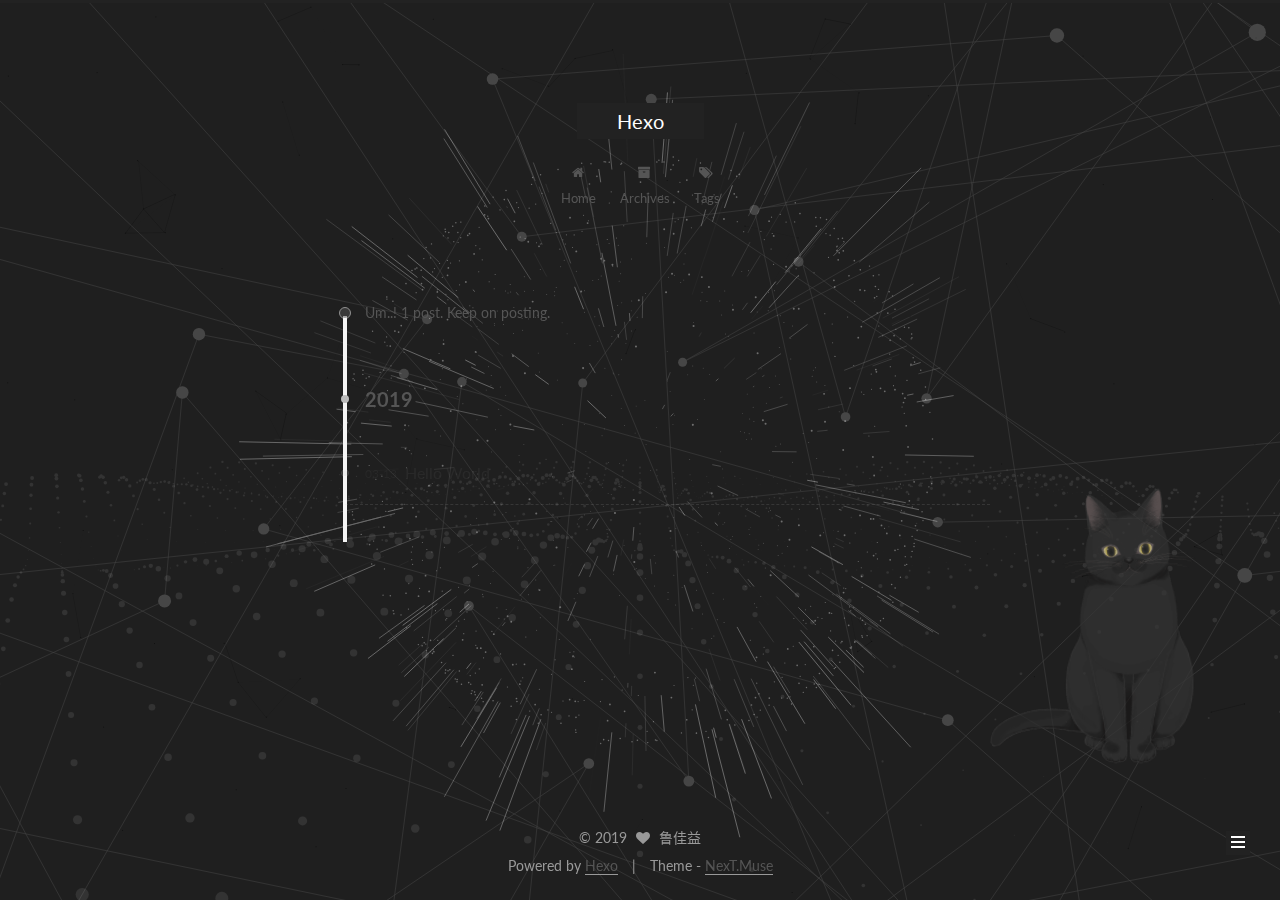
==== commit c6aaeb5e: "Site updated: 2019-03-13 19:37:04" ====
--- a/archives/index.html
+++ b/archives/index.html
@@ -578,5 +578,5 @@
 
   
 
-</body>
+<script src="/live2dw/lib/L2Dwidget.min.js?0c58a1486de42ac6cc1c59c7d98ae887"></script><script>L2Dwidget.init({"pluginRootPath":"live2dw/","pluginJsPath":"lib/","pluginModelPath":"assets/","tagMode":false,"log":false,"model":{"jsonPath":"/live2dw/assets/hijiki.model.json"},"display":{"position":"right","width":150,"height":300},"mobile":{"show":true}});</script></body>
 </html>
--- a/css/main.css
+++ b/css/main.css
@@ -1807,7 +1807,7 @@
   width: 4px;
   height: 4px;
   border-radius: 50%;
-  background: #53f4ff;
+  background: #743b1f;
 }
 .links-of-blogroll {
   font-size: 13px;
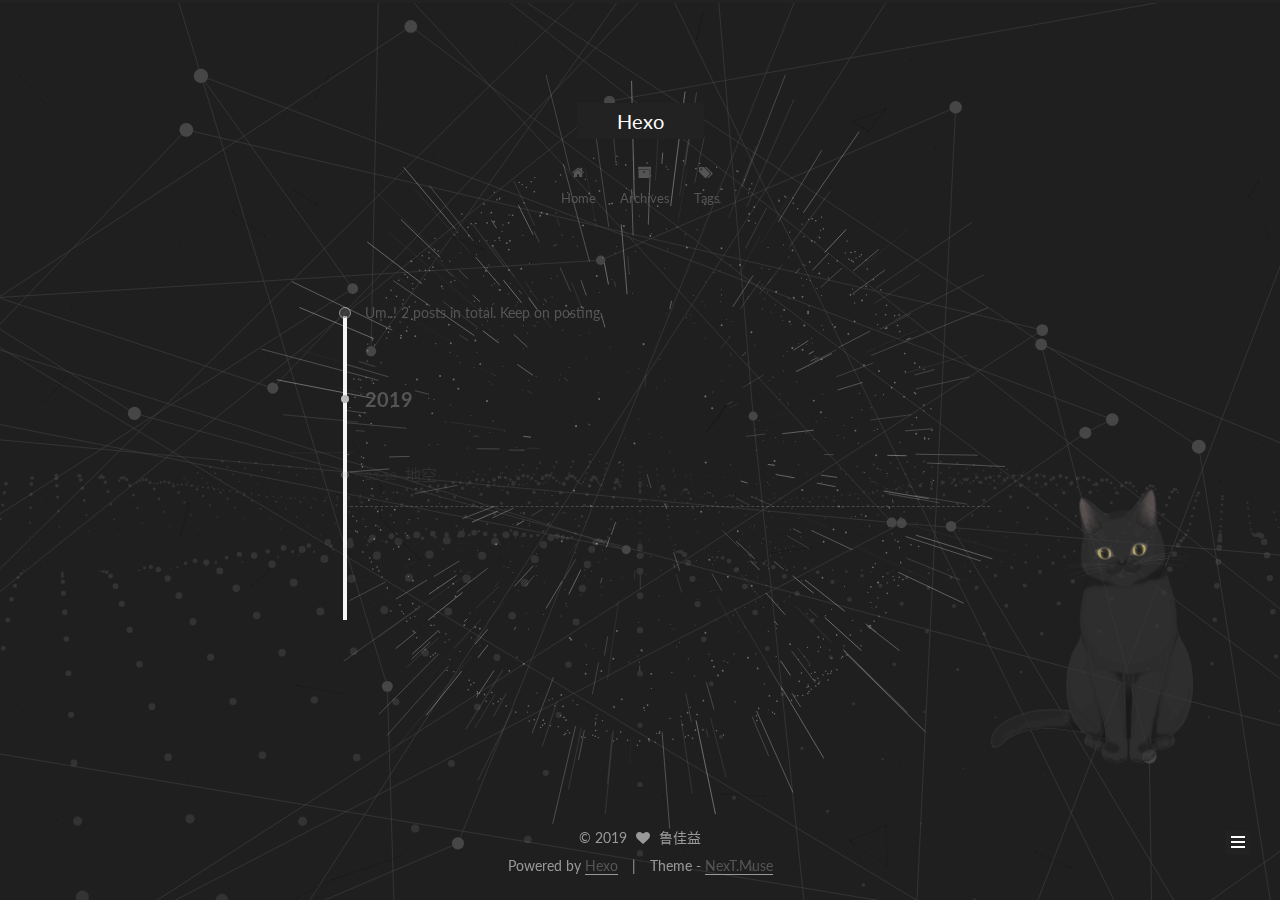
==== commit 79070330: "Site updated: 2019-03-13 19:53:10" ====
--- a/archives/index.html
+++ b/archives/index.html
@@ -257,7 +257,7 @@
         
           
         
-        Um..! 1 post. Keep on posting.
+        Um..! 2 posts in total. Keep on posting.
       </span>
 
       
@@ -281,16 +281,51 @@
 
       <h2 class="post-title">
         
-            <a class="post-title-link" href="/2019/03/13/hello-world/" itemprop="url">
+            <a class="post-title-link" href="/2019/03/13/地空/" itemprop="url">
               
-                <span itemprop="name">Hello World</span>
+                <span itemprop="name">地空</span>
               
             </a>
         
       </h2>
 
       <div class="post-meta">
-        <time class="post-time" itemprop="dateCreated" datetime="2019-03-13T17:00:59+08:00" content="2019-03-13">
+        <time class="post-time" itemprop="dateCreated" datetime="2019-03-13T19:48:02+08:00" content="2019-03-13">
+          03-13
+        </time>
+      </div>
+
+    </header>
+  </article>
+
+
+
+      
+
+        
+        
+        
+
+        
+        
+
+        
+
+  <article class="post post-type-normal" itemscope itemtype="http://schema.org/Article">
+    <header class="post-header">
+
+      <h2 class="post-title">
+        
+            <a class="post-title-link" href="/2019/03/13/不负如来不负卿/" itemprop="url">
+              
+                <span itemprop="name">不负如来不负卿</span>
+              
+            </a>
+        
+      </h2>
+
+      <div class="post-meta">
+        <time class="post-time" itemprop="dateCreated" datetime="2019-03-13T19:45:33+08:00" content="2019-03-13">
           03-13
         </time>
       </div>
@@ -351,7 +386,7 @@
           
             <div class="site-state-item site-state-posts">
               <a href="/archives/">
-                <span class="site-state-item-count">1</span>
+                <span class="site-state-item-count">2</span>
                 <span class="site-state-item-name">posts</span>
               </a>
             </div>
--- a/css/main.css
+++ b/css/main.css
@@ -1807,7 +1807,7 @@
   width: 4px;
   height: 4px;
   border-radius: 50%;
-  background: #743b1f;
+  background: #9ae45b;
 }
 .links-of-blogroll {
   font-size: 13px;
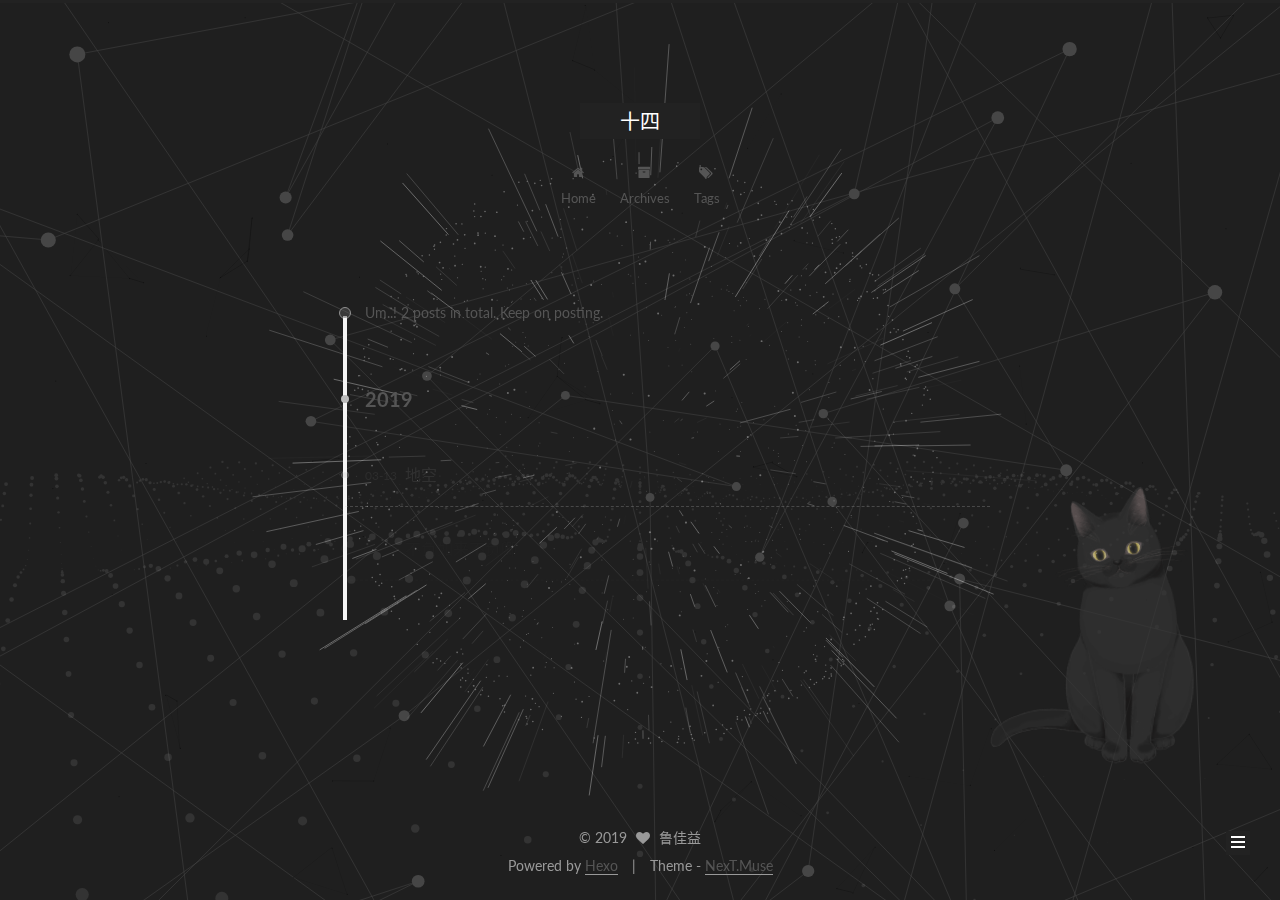
==== commit b7a2fc89: "Site updated: 2019-03-13 20:09:53" ====
--- a/archives/index.html
+++ b/archives/index.html
@@ -95,12 +95,12 @@
 
 
 <meta property="og:type" content="website">
-<meta property="og:title" content="Hexo">
+<meta property="og:title" content="十四">
 <meta property="og:url" content="http://yoursite.com/archives/index.html">
-<meta property="og:site_name" content="Hexo">
+<meta property="og:site_name" content="十四">
 <meta property="og:locale" content="zh-CN">
 <meta name="twitter:card" content="summary">
-<meta name="twitter:title" content="Hexo">
+<meta name="twitter:title" content="十四">
 
 
 
@@ -135,7 +135,7 @@
 
 
 
-  <title>Archive | Hexo</title>
+  <title>Archive | 十四</title>
   
 
 
@@ -171,7 +171,7 @@
     <div class="custom-logo-site-title">
       <a href="/" class="brand" rel="start">
         <span class="logo-line-before"><i></i></span>
-        <span class="site-title">Hexo</span>
+        <span class="site-title">十四</span>
         <span class="logo-line-after"><i></i></span>
       </a>
     </div>
--- a/css/main.css
+++ b/css/main.css
@@ -1807,7 +1807,7 @@
   width: 4px;
   height: 4px;
   border-radius: 50%;
-  background: #9ae45b;
+  background: #ff0b83;
 }
 .links-of-blogroll {
   font-size: 13px;
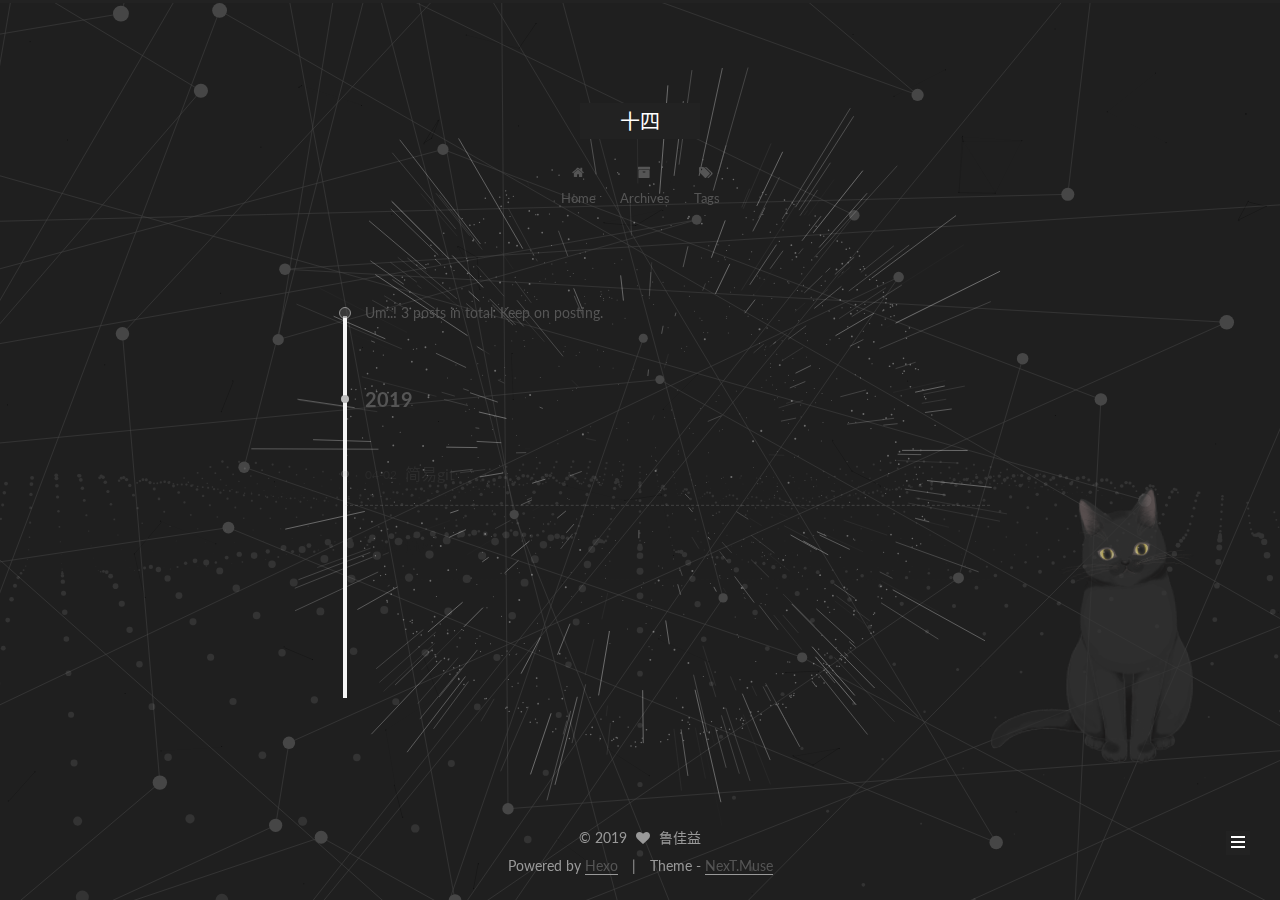
==== commit 7d895ba9: "Site updated: 2019-04-02 15:36:20" ====
--- a/archives/index.html
+++ b/archives/index.html
@@ -257,7 +257,7 @@
         
           
         
-        Um..! 2 posts in total. Keep on posting.
+        Um..! 3 posts in total. Keep on posting.
       </span>
 
       
@@ -271,6 +271,41 @@
           <div class="collection-title">
             <h2 class="archive-year motion-element" id="archive-year-2019">2019</h2>
           </div>
+        
+        
+
+        
+
+  <article class="post post-type-normal" itemscope itemtype="http://schema.org/Article">
+    <header class="post-header">
+
+      <h2 class="post-title">
+        
+            <a class="post-title-link" href="/2019/04/02/简易git/" itemprop="url">
+              
+                <span itemprop="name">简易git</span>
+              
+            </a>
+        
+      </h2>
+
+      <div class="post-meta">
+        <time class="post-time" itemprop="dateCreated" datetime="2019-04-02T15:26:52+08:00" content="2019-04-02">
+          04-02
+        </time>
+      </div>
+
+    </header>
+  </article>
+
+
+
+      
+
+        
+        
+        
+
         
         
 
@@ -386,7 +421,7 @@
           
             <div class="site-state-item site-state-posts">
               <a href="/archives/">
-                <span class="site-state-item-count">2</span>
+                <span class="site-state-item-count">3</span>
                 <span class="site-state-item-name">posts</span>
               </a>
             </div>
--- a/css/main.css
+++ b/css/main.css
@@ -1807,7 +1807,7 @@
   width: 4px;
   height: 4px;
   border-radius: 50%;
-  background: #ff0b83;
+  background: #ffdeff;
 }
 .links-of-blogroll {
   font-size: 13px;
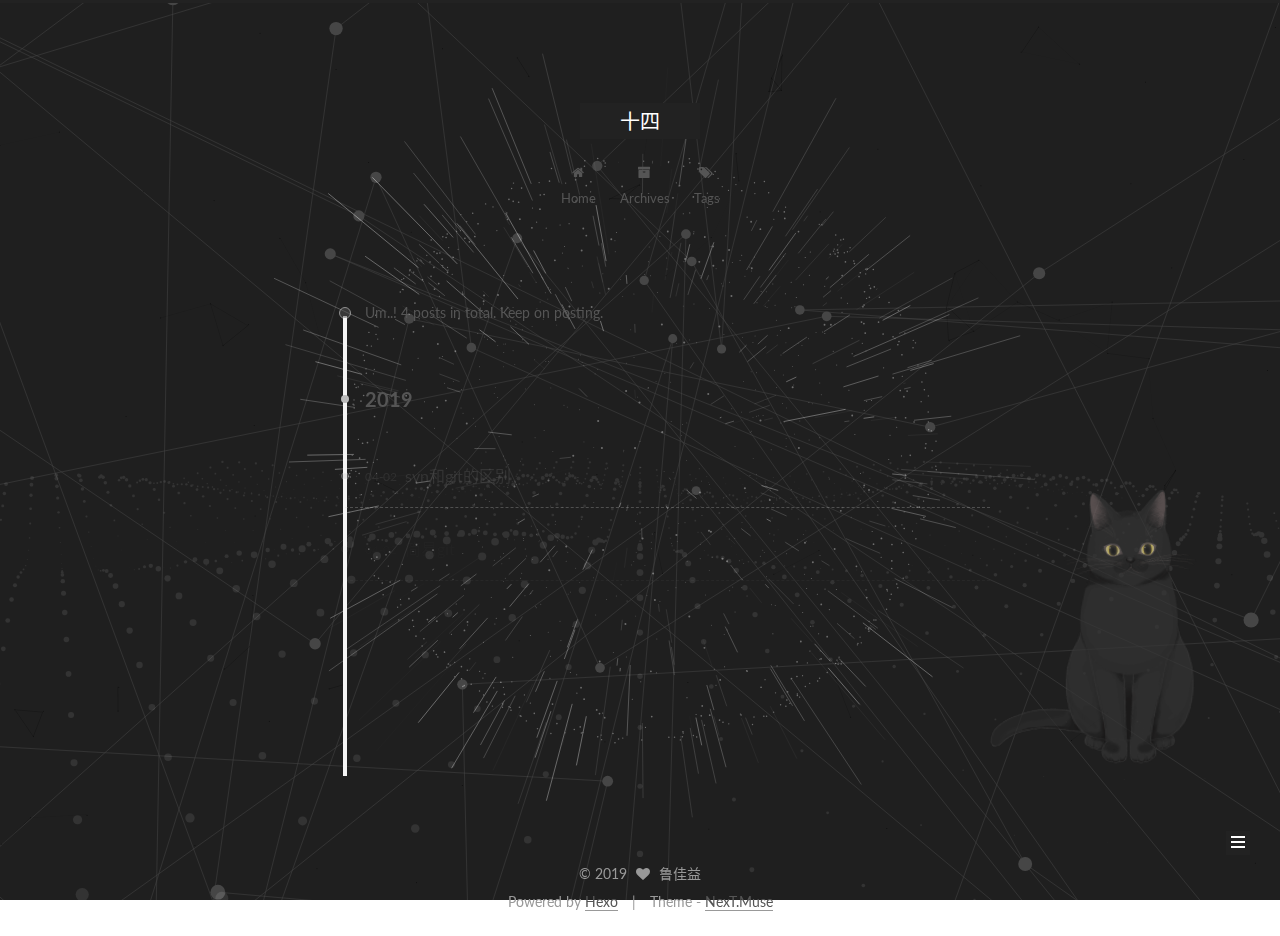
==== commit c52ae941: "Site updated: 2019-04-02 15:39:56" ====
--- a/archives/index.html
+++ b/archives/index.html
@@ -257,7 +257,7 @@
         
           
         
-        Um..! 3 posts in total. Keep on posting.
+        Um..! 4 posts in total. Keep on posting.
       </span>
 
       
@@ -271,6 +271,41 @@
           <div class="collection-title">
             <h2 class="archive-year motion-element" id="archive-year-2019">2019</h2>
           </div>
+        
+        
+
+        
+
+  <article class="post post-type-normal" itemscope itemtype="http://schema.org/Article">
+    <header class="post-header">
+
+      <h2 class="post-title">
+        
+            <a class="post-title-link" href="/2019/04/02/svn和git的区别/" itemprop="url">
+              
+                <span itemprop="name">svn和git的区别</span>
+              
+            </a>
+        
+      </h2>
+
+      <div class="post-meta">
+        <time class="post-time" itemprop="dateCreated" datetime="2019-04-02T15:38:17+08:00" content="2019-04-02">
+          04-02
+        </time>
+      </div>
+
+    </header>
+  </article>
+
+
+
+      
+
+        
+        
+        
+
         
         
 
@@ -421,7 +456,7 @@
           
             <div class="site-state-item site-state-posts">
               <a href="/archives/">
-                <span class="site-state-item-count">3</span>
+                <span class="site-state-item-count">4</span>
                 <span class="site-state-item-name">posts</span>
               </a>
             </div>
--- a/css/main.css
+++ b/css/main.css
@@ -1807,7 +1807,7 @@
   width: 4px;
   height: 4px;
   border-radius: 50%;
-  background: #ffdeff;
+  background: #ffdfff;
 }
 .links-of-blogroll {
   font-size: 13px;
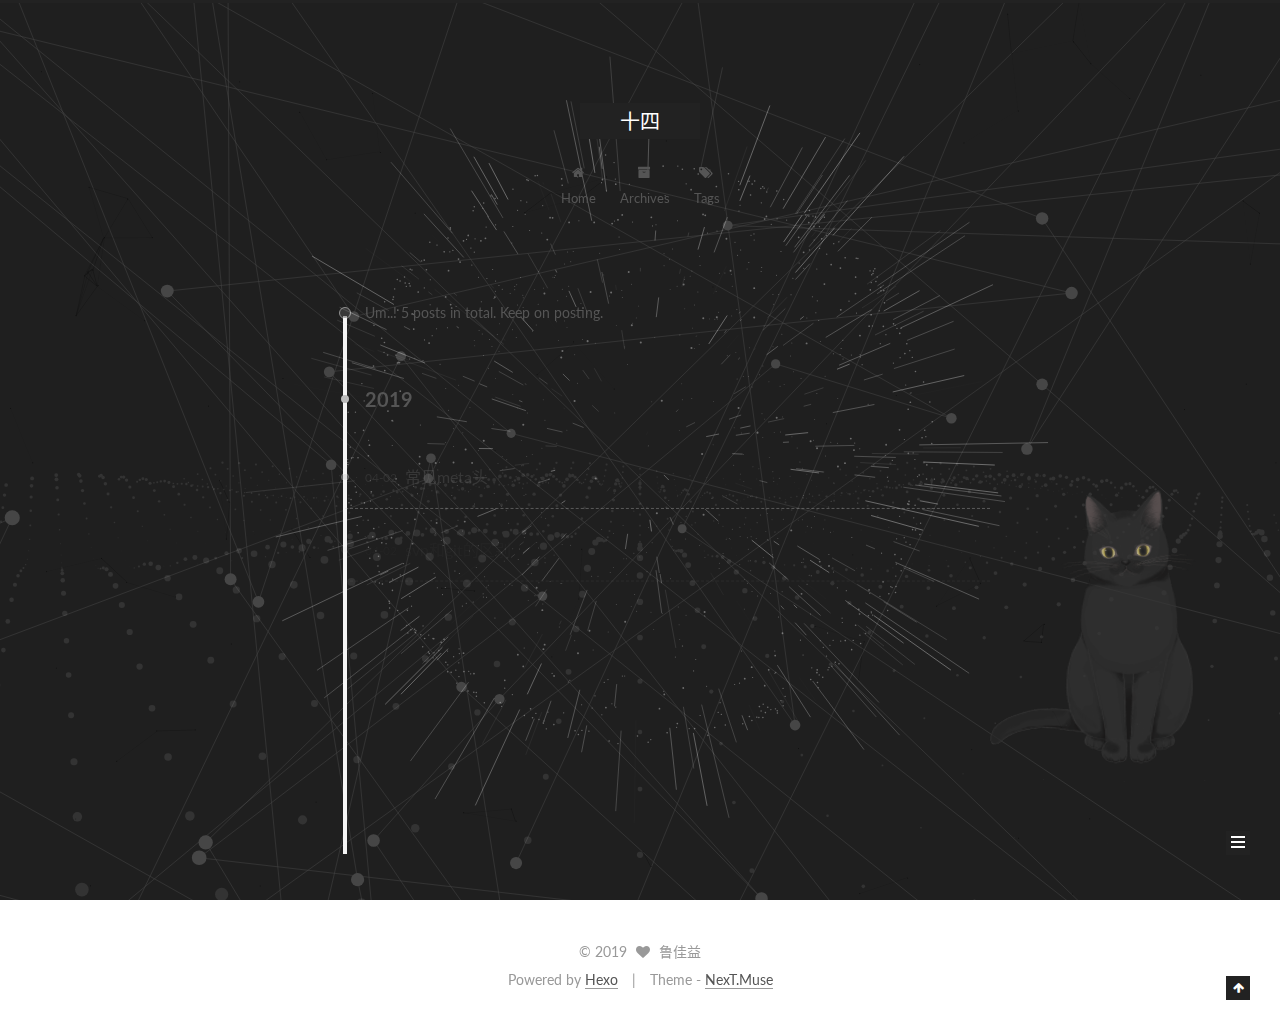
==== commit ebcdefd0: "Site updated: 2019-04-02 15:58:04" ====
--- a/archives/index.html
+++ b/archives/index.html
@@ -257,7 +257,7 @@
         
           
         
-        Um..! 4 posts in total. Keep on posting.
+        Um..! 5 posts in total. Keep on posting.
       </span>
 
       
@@ -271,6 +271,41 @@
           <div class="collection-title">
             <h2 class="archive-year motion-element" id="archive-year-2019">2019</h2>
           </div>
+        
+        
+
+        
+
+  <article class="post post-type-normal" itemscope itemtype="http://schema.org/Article">
+    <header class="post-header">
+
+      <h2 class="post-title">
+        
+            <a class="post-title-link" href="/2019/04/02/常见meta头/" itemprop="url">
+              
+                <span itemprop="name">常见meta头</span>
+              
+            </a>
+        
+      </h2>
+
+      <div class="post-meta">
+        <time class="post-time" itemprop="dateCreated" datetime="2019-04-02T15:51:54+08:00" content="2019-04-02">
+          04-02
+        </time>
+      </div>
+
+    </header>
+  </article>
+
+
+
+      
+
+        
+        
+        
+
         
         
 
@@ -456,7 +491,7 @@
           
             <div class="site-state-item site-state-posts">
               <a href="/archives/">
-                <span class="site-state-item-count">4</span>
+                <span class="site-state-item-count">5</span>
                 <span class="site-state-item-name">posts</span>
               </a>
             </div>
--- a/css/main.css
+++ b/css/main.css
@@ -1807,7 +1807,7 @@
   width: 4px;
   height: 4px;
   border-radius: 50%;
-  background: #ffdfff;
+  background: #ff26ff;
 }
 .links-of-blogroll {
   font-size: 13px;
